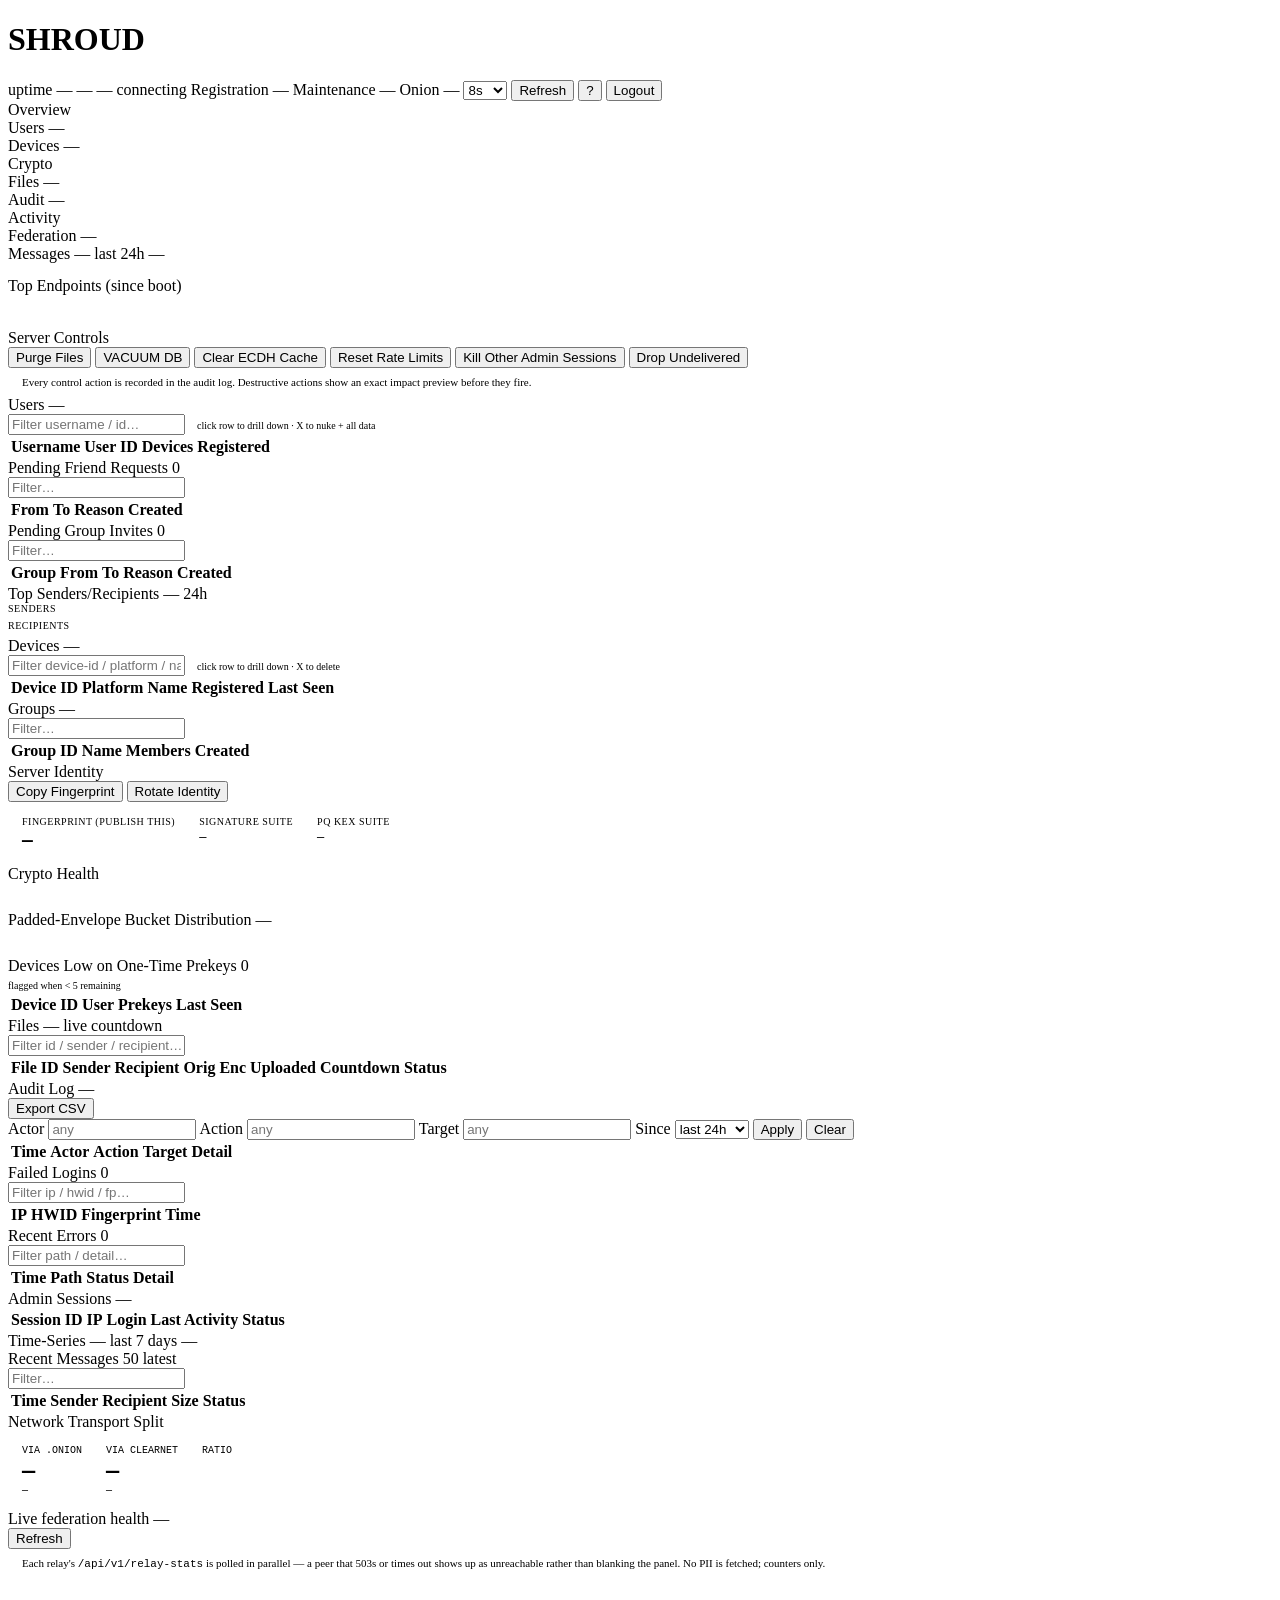
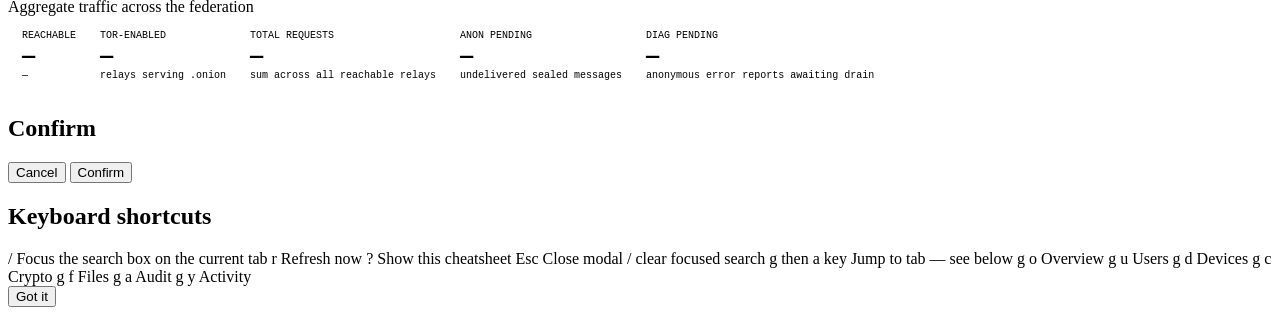
==== server/admin/index.html @ 89367233 "v2.6.0 — Tor-default, manifest v2, federation health dashboard VERSION 2.5.0 -> 2.6.0 (minor: Tor-by" ====
<!DOCTYPE html>
<html lang="en">
<head>
  <meta charset="UTF-8">
  <meta name="viewport" content="width=device-width,initial-scale=1">
  <title>SHROUD Admin</title>
  <link rel="stylesheet" href="/admin/static/admin.css">
</head>
<body>

<!-- ─── Top bar ───────────────────────────────────────────────────── -->
<div class="top">
  <h1 onclick="goTab('overview')">SHROUD</h1>
  <span class="meta" id="metaUptime">uptime —</span>
  <span class="meta" id="metaTime">—</span>
  <span class="meta" id="metaVer">—</span>
  <span class="ws-status" id="wsStatus" title="WebSocket live tail status"><span class="dot"></span><span id="wsLabel">connecting</span></span>
  <span class="spacer"></span>
  <span class="toggle" id="regToggle" onclick="toggleSetting('registration', !state.regOn)"><span class="dot"></span><span id="regLbl">Registration —</span></span>
  <span class="toggle" id="mntToggle" onclick="toggleSetting('maintenance', !state.mntOn)"><span class="dot"></span><span id="mntLbl">Maintenance —</span></span>
  <span class="toggle" id="onionToggle" onclick="toggleSetting('onion-only', !state.onionOn)"><span class="dot"></span><span id="onionLbl">Onion —</span></span>
  <select class="interval" id="refreshInterval" title="Auto-refresh cadence">
    <option value="2000">2s</option>
    <option value="5000">5s</option>
    <option value="8000" selected>8s</option>
    <option value="30000">30s</option>
    <option value="0">off</option>
  </select>
  <button class="btn" onclick="refresh()" title="Refresh now (r)">Refresh</button>
  <button class="btn" onclick="showCheatsheet()" title="Keyboard shortcuts (?)">?</button>
  <button class="btn danger" onclick="logout()">Logout</button>
</div>

<!-- ─── Tab bar ───────────────────────────────────────────────────── -->
<div class="tabs">
  <div class="tab active" data-tab="overview" onclick="goTab('overview')">Overview</div>
  <div class="tab" data-tab="users"    onclick="goTab('users')">Users <span class="badge" id="userBadge">—</span></div>
  <div class="tab" data-tab="devices"  onclick="goTab('devices')">Devices <span class="badge" id="deviceBadge">—</span></div>
  <div class="tab" data-tab="crypto"   onclick="goTab('crypto')">Crypto</div>
  <div class="tab" data-tab="files"    onclick="goTab('files')">Files <span class="badge" id="fileBadge">—</span></div>
  <div class="tab" data-tab="audit"    onclick="goTab('audit')">Audit <span class="badge" id="auditBadge">—</span></div>
  <div class="tab" data-tab="activity" onclick="goTab('activity')">Activity</div>
  <div class="tab" data-tab="federation" onclick="goTab('federation')">Federation <span class="badge" id="fedBadge">—</span></div>
</div>

<!-- ─── Overview ──────────────────────────────────────────────────── -->
<div class="section active" data-section="overview">
  <div class="grid" id="stats"></div>

  <div class="row">
    <div class="panel" style="flex:1 1 60%;margin:0 0 14px">
      <div class="panel-hdr">Messages — last 24h <span class="pill" id="hourlyTotal">—</span></div>
      <div class="chart" id="hourlyChart"></div>
    </div>
    <div class="panel" style="flex:1 1 35%;margin:0 0 14px">
      <div class="panel-hdr">Top Endpoints (since boot)</div>
      <div class="barlist" id="endpointList" style="padding:10px 14px"></div>
    </div>
  </div>

  <div class="panel">
    <div class="panel-hdr">Server Controls
      <div class="actions">
        <button onclick="ctrlConfirm('purge-files', 'Purge Files', 'This deletes expired and already-downloaded files from disk.', 'warn')">Purge Files</button>
        <button onclick="ctrlConfirm('vacuum',     'Vacuum DB',   'Reclaims disk space by repacking the SQLite database. Briefly locks the DB.', 'warn')">VACUUM DB</button>
        <button onclick="ctrlConfirm('clear-ecdh', 'Clear ECDH',  'Drops all ephemeral ECDH session keys. In-flight handshakes will need to be retried.', 'warn')">Clear ECDH Cache</button>
        <button onclick="ctrlConfirm('wipe-rate-limits', 'Reset Rate Limits', 'Resets all per-IP rate-limit buckets to zero.', 'warn')">Reset Rate Limits</button>
        <button class="danger" onclick="ctrlConfirm('kill-sessions', 'Kill Other Admin Sessions', 'Signs out every OTHER admin session except yours.', 'danger')">Kill Other Admin Sessions</button>
        <button class="danger" onclick="ctrlConfirm('clear-undelivered', 'Drop Undelivered', null, 'danger')">Drop Undelivered</button>
      </div>
    </div>
    <div style="padding:8px 14px;color:var(--dim);font-size:11px">Every control action is recorded in the audit log. Destructive actions show an exact impact preview before they fire.</div>
  </div>
</div>

<!-- ─── Users ─────────────────────────────────────────────────────── -->
<div class="section" data-section="users">
  <div class="panel">
    <div class="panel-hdr">Users <span class="pill" id="userCountPill">—</span>
      <div class="actions">
        <input type="text" class="search" data-target="userTable" placeholder="Filter username / id…">
        <span style="color:var(--dim);font-size:10px;margin-left:8px">click row to drill down · X to nuke + all data</span>
      </div>
    </div>
    <div class="body tall"><table>
      <thead><tr><th>Username</th><th>User ID</th><th>Devices</th><th>Registered</th><th></th></tr></thead>
      <tbody id="userTable"></tbody>
    </table></div>
  </div>

  <div class="panel">
    <div class="panel-hdr">Pending Friend Requests <span class="pill" id="frPill">0</span>
      <div class="actions">
        <input type="text" class="search" data-target="frTable" placeholder="Filter…">
      </div>
    </div>
    <div class="body"><table>
      <thead><tr><th>From</th><th>To</th><th>Reason</th><th>Created</th></tr></thead>
      <tbody id="frTable"></tbody>
    </table></div>
  </div>

  <div class="panel">
    <div class="panel-hdr">Pending Group Invites <span class="pill" id="giPill">0</span>
      <div class="actions">
        <input type="text" class="search" data-target="giTable" placeholder="Filter…">
      </div>
    </div>
    <div class="body"><table>
      <thead><tr><th>Group</th><th>From</th><th>To</th><th>Reason</th><th>Created</th></tr></thead>
      <tbody id="giTable"></tbody>
    </table></div>
  </div>

  <div class="panel">
    <div class="panel-hdr">Top Senders/Recipients — 24h</div>
    <div class="bars2col">
      <div>
        <div style="color:var(--dim);font-size:10px;letter-spacing:.5px;text-transform:uppercase;margin-bottom:6px">Senders</div>
        <div class="barlist" id="topSenders"></div>
      </div>
      <div>
        <div style="color:var(--dim);font-size:10px;letter-spacing:.5px;text-transform:uppercase;margin-bottom:6px">Recipients</div>
        <div class="barlist" id="topRecips"></div>
      </div>
    </div>
  </div>
</div>

<!-- ─── Devices ───────────────────────────────────────────────────── -->
<div class="section" data-section="devices">
  <div class="panel">
    <div class="panel-hdr">Devices <span class="pill" id="deviceCountPill">—</span>
      <div class="actions">
        <input type="text" class="search" data-target="devTable" placeholder="Filter device-id / platform / name…">
        <span style="color:var(--dim);font-size:10px;margin-left:8px">click row to drill down · X to delete</span>
      </div>
    </div>
    <div class="body tall"><table>
      <thead><tr><th>Device ID</th><th>Platform</th><th>Name</th><th>Registered</th><th>Last Seen</th><th></th></tr></thead>
      <tbody id="devTable"></tbody>
    </table></div>
  </div>

  <div class="panel">
    <div class="panel-hdr">Groups <span class="pill" id="grpCountPill">—</span>
      <div class="actions"><input type="text" class="search" data-target="grpTable" placeholder="Filter…"></div>
    </div>
    <div class="body"><table>
      <thead><tr><th>Group ID</th><th>Name</th><th>Members</th><th>Created</th></tr></thead>
      <tbody id="grpTable"></tbody>
    </table></div>
  </div>
</div>

<!-- ─── Crypto ────────────────────────────────────────────────────── -->
<div class="section" data-section="crypto">
  <div class="panel">
    <div class="panel-hdr">Server Identity
      <div class="actions">
        <button onclick="copyFp()">Copy Fingerprint</button>
        <button class="danger" onclick="ctrlConfirm('rotate-identity', 'Rotate Server Identity', null, 'danger')">Rotate Identity</button>
      </div>
    </div>
    <div style="padding:14px;display:flex;gap:24px;flex-wrap:wrap;align-items:baseline">
      <div>
        <div style="color:var(--dim);font-size:10px;text-transform:uppercase;letter-spacing:.5px;margin-bottom:4px">Fingerprint (publish this)</div>
        <div id="idFp" style="font-family:Consolas,monospace;font-size:18px;color:var(--accent);letter-spacing:1.5px;font-weight:600">—</div>
      </div>
      <div>
        <div style="color:var(--dim);font-size:10px;text-transform:uppercase;letter-spacing:.5px;margin-bottom:4px">Signature Suite</div>
        <div id="idSuite" style="font-family:Consolas,monospace;font-size:12px;color:var(--text)">—</div>
      </div>
      <div>
        <div style="color:var(--dim);font-size:10px;text-transform:uppercase;letter-spacing:.5px;margin-bottom:4px">PQ KEX Suite</div>
        <div id="pqSuite" style="font-family:Consolas,monospace;font-size:12px;color:var(--text)">—</div>
      </div>
    </div>
  </div>

  <div class="panel">
    <div class="panel-hdr">Crypto Health</div>
    <div class="grid" id="cryptoCards" style="padding:14px"></div>
  </div>

  <div class="panel">
    <div class="panel-hdr">Padded-Envelope Bucket Distribution
      <span class="pill" id="padTotalPill">—</span>
    </div>
    <div class="barlist" id="padBuckets" style="padding:14px"></div>
  </div>

  <div class="panel">
    <div class="panel-hdr">Devices Low on One-Time Prekeys <span class="pill" id="lowPrekeyPill">0</span>
      <div class="actions">
        <span style="color:var(--dim);font-size:10px">flagged when &lt; 5 remaining</span>
      </div>
    </div>
    <div class="body"><table>
      <thead><tr><th>Device ID</th><th>User</th><th>Prekeys</th><th>Last Seen</th></tr></thead>
      <tbody id="lowPrekeyTable"></tbody>
    </table></div>
  </div>
</div>

<!-- ─── Files ─────────────────────────────────────────────────────── -->
<div class="section" data-section="files">
  <div class="panel">
    <div class="panel-hdr">Files <span class="pill" id="fileCountPill">—</span> <span class="pill">live countdown</span>
      <div class="actions">
        <input type="text" class="search" data-target="fileTable" placeholder="Filter id / sender / recipient…">
      </div>
    </div>
    <div class="body tall"><table>
      <thead><tr><th>File ID</th><th>Sender</th><th>Recipient</th><th>Orig</th><th>Enc</th><th>Uploaded</th><th>Countdown</th><th>Status</th></tr></thead>
      <tbody id="fileTable"></tbody>
    </table></div>
  </div>
</div>

<!-- ─── Audit ─────────────────────────────────────────────────────── -->
<div class="section" data-section="audit">
  <div class="panel">
    <div class="panel-hdr">Audit Log <span class="pill" id="auditCountPill">—</span>
      <div class="actions">
        <button onclick="exportAuditCsv()">Export CSV</button>
      </div>
    </div>
    <div class="filter-row">
      <label>Actor</label>
      <input type="text" id="auditFilterActor"  placeholder="any" style="width:140px">
      <label>Action</label>
      <input type="text" id="auditFilterAction" placeholder="any" style="width:160px">
      <label>Target</label>
      <input type="text" id="auditFilterTarget" placeholder="any" style="width:160px">
      <label>Since</label>
      <select id="auditFilterSince">
        <option value="">all time</option>
        <option value="1">last hour</option>
        <option value="24" selected>last 24h</option>
        <option value="168">last 7d</option>
        <option value="720">last 30d</option>
      </select>
      <button class="tinybtn dim" onclick="applyAuditFilters()">Apply</button>
      <button class="tinybtn dim" onclick="clearAuditFilters()">Clear</button>
    </div>
    <div class="body tall"><table>
      <thead><tr><th>Time</th><th>Actor</th><th>Action</th><th>Target</th><th>Detail</th></tr></thead>
      <tbody id="auditTable"></tbody>
    </table></div>
  </div>

  <div class="panel">
    <div class="panel-hdr">Failed Logins <span class="pill" id="flPill">0</span>
      <div class="actions">
        <input type="text" class="search" data-target="flTable" placeholder="Filter ip / hwid / fp…">
      </div>
    </div>
    <div class="body"><table>
      <thead><tr><th>IP</th><th>HWID</th><th>Fingerprint</th><th>Time</th></tr></thead>
      <tbody id="flTable"></tbody>
    </table></div>
  </div>

  <div class="panel">
    <div class="panel-hdr">Recent Errors <span class="pill" id="errPill">0</span>
      <div class="actions">
        <input type="text" class="search" data-target="errTable" placeholder="Filter path / detail…">
      </div>
    </div>
    <div class="body"><table>
      <thead><tr><th>Time</th><th>Path</th><th>Status</th><th>Detail</th></tr></thead>
      <tbody id="errTable"></tbody>
    </table></div>
  </div>

  <div class="panel">
    <div class="panel-hdr">Admin Sessions <span class="pill" id="sessCountPill">—</span></div>
    <div class="body"><table>
      <thead><tr><th>Session ID</th><th>IP</th><th>Login</th><th>Last Activity</th><th>Status</th><th></th></tr></thead>
      <tbody id="sessTable"></tbody>
    </table></div>
  </div>
</div>

<!-- ─── Activity ──────────────────────────────────────────────────── -->
<div class="section" data-section="activity">
  <div class="panel">
    <div class="panel-hdr">Time-Series — last 7 days
      <span class="pill" id="seriesRangePill">—</span>
    </div>
    <div class="sparkline-row" id="seriesGrid"></div>
  </div>

  <div class="panel">
    <div class="panel-hdr">Recent Messages <span class="pill">50 latest</span>
      <div class="actions">
        <input type="text" class="search" data-target="msgTable" placeholder="Filter…">
      </div>
    </div>
    <div class="body"><table>
      <thead><tr><th>Time</th><th>Sender</th><th>Recipient</th><th>Size</th><th>Status</th></tr></thead>
      <tbody id="msgTable"></tbody>
    </table></div>
  </div>

  <div class="panel">
    <div class="panel-hdr">Network Transport Split</div>
    <div style="padding:14px;display:flex;gap:24px;flex-wrap:wrap;font-family:Consolas,monospace;font-size:12px;color:var(--text)">
      <div><div style="color:var(--dim);font-size:10px;text-transform:uppercase;margin-bottom:4px">Via .onion</div><div id="onionPct" style="font-size:22px;color:var(--accent);font-weight:700">—</div><div id="onionCount" style="color:var(--dim);font-size:10px">—</div></div>
      <div><div style="color:var(--dim);font-size:10px;text-transform:uppercase;margin-bottom:4px">Via clearnet</div><div id="clearPct" style="font-size:22px;color:var(--warn);font-weight:700">—</div><div id="clearCount" style="color:var(--dim);font-size:10px">—</div></div>
      <div style="flex:1;min-width:200px"><div style="color:var(--dim);font-size:10px;text-transform:uppercase;margin-bottom:4px">Ratio</div>
        <div class="barlist" style="margin-top:6px">
          <div class="item"><span class="track"><span class="fill" id="onionRatioBar" style="width:0%"></span></span></div>
        </div>
      </div>
    </div>
  </div>
</div>

<!-- ─── Federation ────────────────────────────────────────────────── -->
<div class="section" data-section="federation">
  <div class="panel">
    <div class="panel-hdr">Live federation health
      <span class="pill" id="fedSummary">—</span>
      <div class="actions">
        <button onclick="loadFederation()">Refresh</button>
      </div>
    </div>
    <div style="padding:8px 14px;color:var(--dim);font-size:11px">
      Each relay's <code>/api/v1/relay-stats</code> is polled in parallel — a peer that 503s or times out shows up as unreachable rather than blanking the panel. No PII is fetched; counters only.
    </div>
    <div class="grid" id="fedGrid" style="grid-template-columns:repeat(auto-fit,minmax(280px,1fr));gap:10px;padding:10px 14px"></div>
  </div>

  <div class="panel">
    <div class="panel-hdr">Aggregate traffic across the federation</div>
    <div style="padding:14px;display:flex;gap:24px;flex-wrap:wrap;font-family:Consolas,monospace;font-size:12px;color:var(--text)">
      <div><div style="color:var(--dim);font-size:10px;text-transform:uppercase;margin-bottom:4px">Reachable</div><div id="fedReachable" style="font-size:22px;color:var(--accent);font-weight:700">—</div><div id="fedTotal" style="color:var(--dim);font-size:10px">—</div></div>
      <div><div style="color:var(--dim);font-size:10px;text-transform:uppercase;margin-bottom:4px">Tor-enabled</div><div id="fedTor" style="font-size:22px;color:var(--accent);font-weight:700">—</div><div style="color:var(--dim);font-size:10px">relays serving .onion</div></div>
      <div><div style="color:var(--dim);font-size:10px;text-transform:uppercase;margin-bottom:4px">Total requests</div><div id="fedReqTotal" style="font-size:22px;color:var(--text);font-weight:700">—</div><div style="color:var(--dim);font-size:10px">sum across all reachable relays</div></div>
      <div><div style="color:var(--dim);font-size:10px;text-transform:uppercase;margin-bottom:4px">Anon pending</div><div id="fedAnonPending" style="font-size:22px;color:var(--text);font-weight:700">—</div><div style="color:var(--dim);font-size:10px">undelivered sealed messages</div></div>
      <div><div style="color:var(--dim);font-size:10px;text-transform:uppercase;margin-bottom:4px">Diag pending</div><div id="fedDiagPending" style="font-size:22px;color:var(--text);font-weight:700">—</div><div style="color:var(--dim);font-size:10px">anonymous error reports awaiting drain</div></div>
    </div>
  </div>
</div>

<!-- ─── Modal / toast / cheatsheet ────────────────────────────────── -->
<div class="modal-bg" id="modalBg">
  <div class="modal">
    <h2 id="modalTitle">Confirm</h2>
    <div class="body" id="modalBody"></div>
    <div class="impact" id="modalImpact" style="display:none"></div>
    <div class="actions">
      <button onclick="closeModal()">Cancel</button>
      <button class="primary" id="modalConfirm">Confirm</button>
    </div>
  </div>
</div>

<div class="modal-bg" id="cheatsheetBg" onclick="if(event.target===this) closeCheatsheet()">
  <div class="modal">
    <h2>Keyboard shortcuts</h2>
    <div class="body">
      <div class="cheatsheet-grid">
        <span class="kbd">/</span>             <span>Focus the search box on the current tab</span>
        <span class="kbd">r</span>             <span>Refresh now</span>
        <span class="kbd">?</span>             <span>Show this cheatsheet</span>
        <span class="kbd">Esc</span>           <span>Close modal / clear focused search</span>
        <span class="kbd">g</span> then a key  <span>Jump to tab — see below</span>
        <span class="kbd">g</span> <span class="kbd">o</span> <span>Overview</span>
        <span class="kbd">g</span> <span class="kbd">u</span> <span>Users</span>
        <span class="kbd">g</span> <span class="kbd">d</span> <span>Devices</span>
        <span class="kbd">g</span> <span class="kbd">c</span> <span>Crypto</span>
        <span class="kbd">g</span> <span class="kbd">f</span> <span>Files</span>
        <span class="kbd">g</span> <span class="kbd">a</span> <span>Audit</span>
        <span class="kbd">g</span> <span class="kbd">y</span> <span>Activity</span>
      </div>
    </div>
    <div class="actions">
      <button class="primary" onclick="closeCheatsheet()">Got it</button>
    </div>
  </div>
</div>

<div class="toast-stack" id="toastStack"></div>

<script src="/admin/static/admin.js"></script>
</body>
</html>
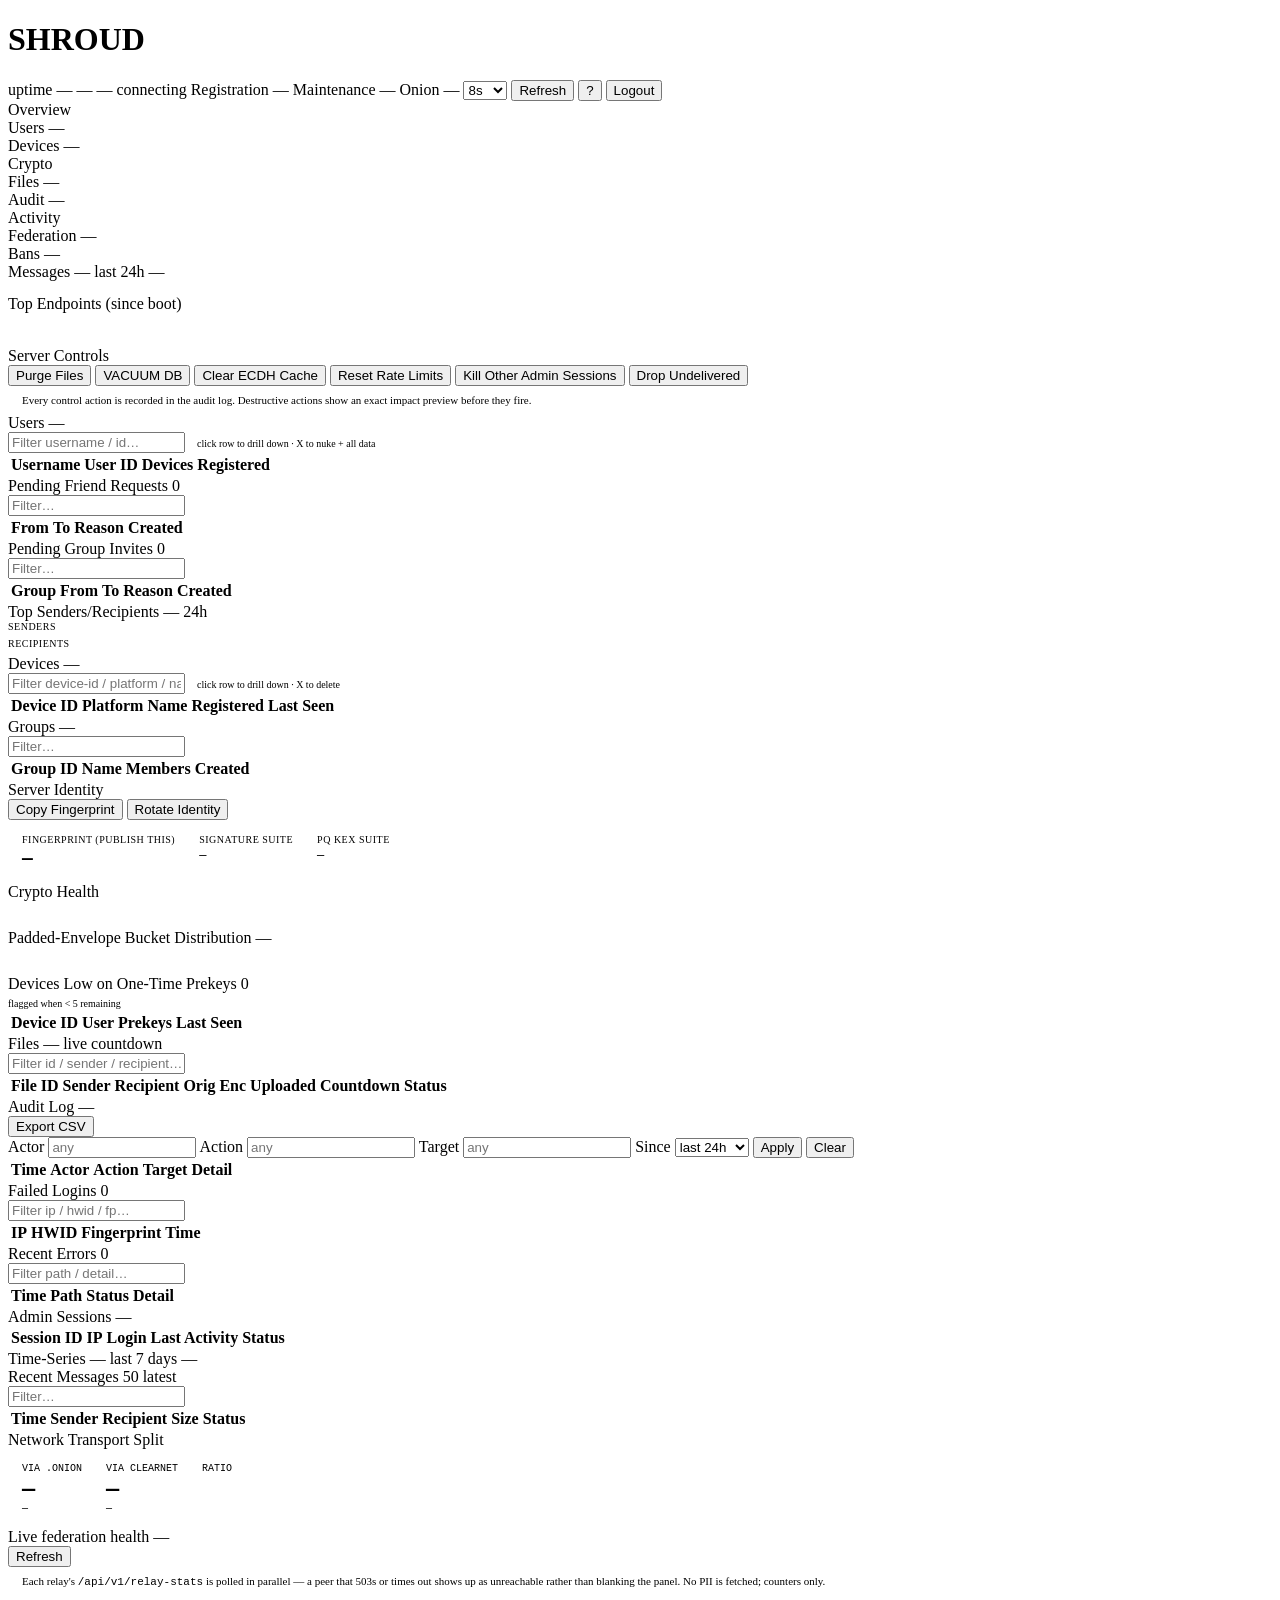
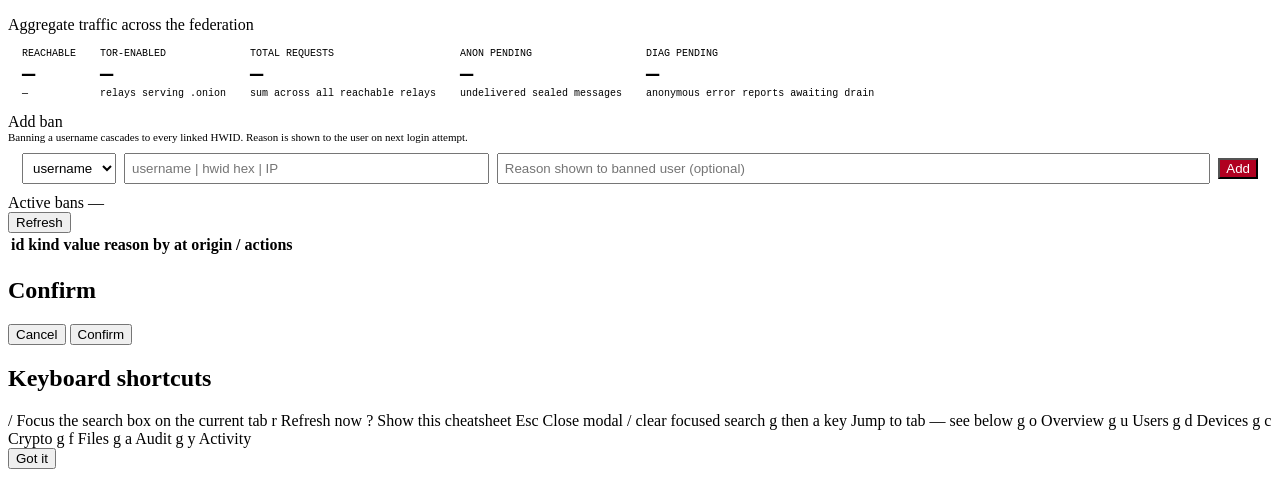
==== commit c702334f: "release: MSI continue-on-error; ban UI in web admin + admin client release-windows.yml - Mark Instal" ====
--- a/server/admin/index.html
+++ b/server/admin/index.html
@@ -41,6 +41,7 @@
   <div class="tab" data-tab="audit"    onclick="goTab('audit')">Audit <span class="badge" id="auditBadge">—</span></div>
   <div class="tab" data-tab="activity" onclick="goTab('activity')">Activity</div>
   <div class="tab" data-tab="federation" onclick="goTab('federation')">Federation <span class="badge" id="fedBadge">—</span></div>
+  <div class="tab" data-tab="bans"       onclick="goTab('bans')">Bans <span class="badge" id="banCountPill">—</span></div>
 </div>
 
 <!-- ─── Overview ──────────────────────────────────────────────────── -->
@@ -345,6 +346,36 @@
   </div>
 </div>
 
+<!-- ─── Bans ──────────────────────────────────────────────────────── -->
+<div class="section" data-section="bans">
+  <div class="panel">
+    <div class="panel-hdr">Add ban
+      <div style="font-size:11px;color:var(--dim);font-weight:normal">Banning a username cascades to every linked HWID. Reason is shown to the user on next login attempt.</div>
+    </div>
+    <div style="padding:10px 14px;display:flex;gap:8px;flex-wrap:wrap;align-items:center">
+      <select id="banKindInput" style="padding:6px">
+        <option value="username">username</option>
+        <option value="hwid">hwid</option>
+        <option value="ip">ip</option>
+      </select>
+      <input id="banValueInput"  placeholder="username | hwid hex | IP"   style="flex:1;min-width:180px;padding:6px">
+      <input id="banReasonInput" placeholder="Reason shown to banned user (optional)" style="flex:2;min-width:240px;padding:6px">
+      <button onclick="addBanCustom()" style="background:#b00020;color:white">Add</button>
+    </div>
+  </div>
+  <div class="panel">
+    <div class="panel-hdr">Active bans <span class="pill" id="banCountPill2">—</span>
+      <div class="actions"><button onclick="loadBans()">Refresh</button></div>
+    </div>
+    <div class="body"><table>
+      <thead><tr>
+        <th>id</th><th>kind</th><th>value</th><th>reason</th><th>by</th><th>at</th><th>origin / actions</th>
+      </tr></thead>
+      <tbody id="banTable"></tbody>
+    </table></div>
+  </div>
+</div>
+
 <!-- ─── Modal / toast / cheatsheet ────────────────────────────────── -->
 <div class="modal-bg" id="modalBg">
   <div class="modal">
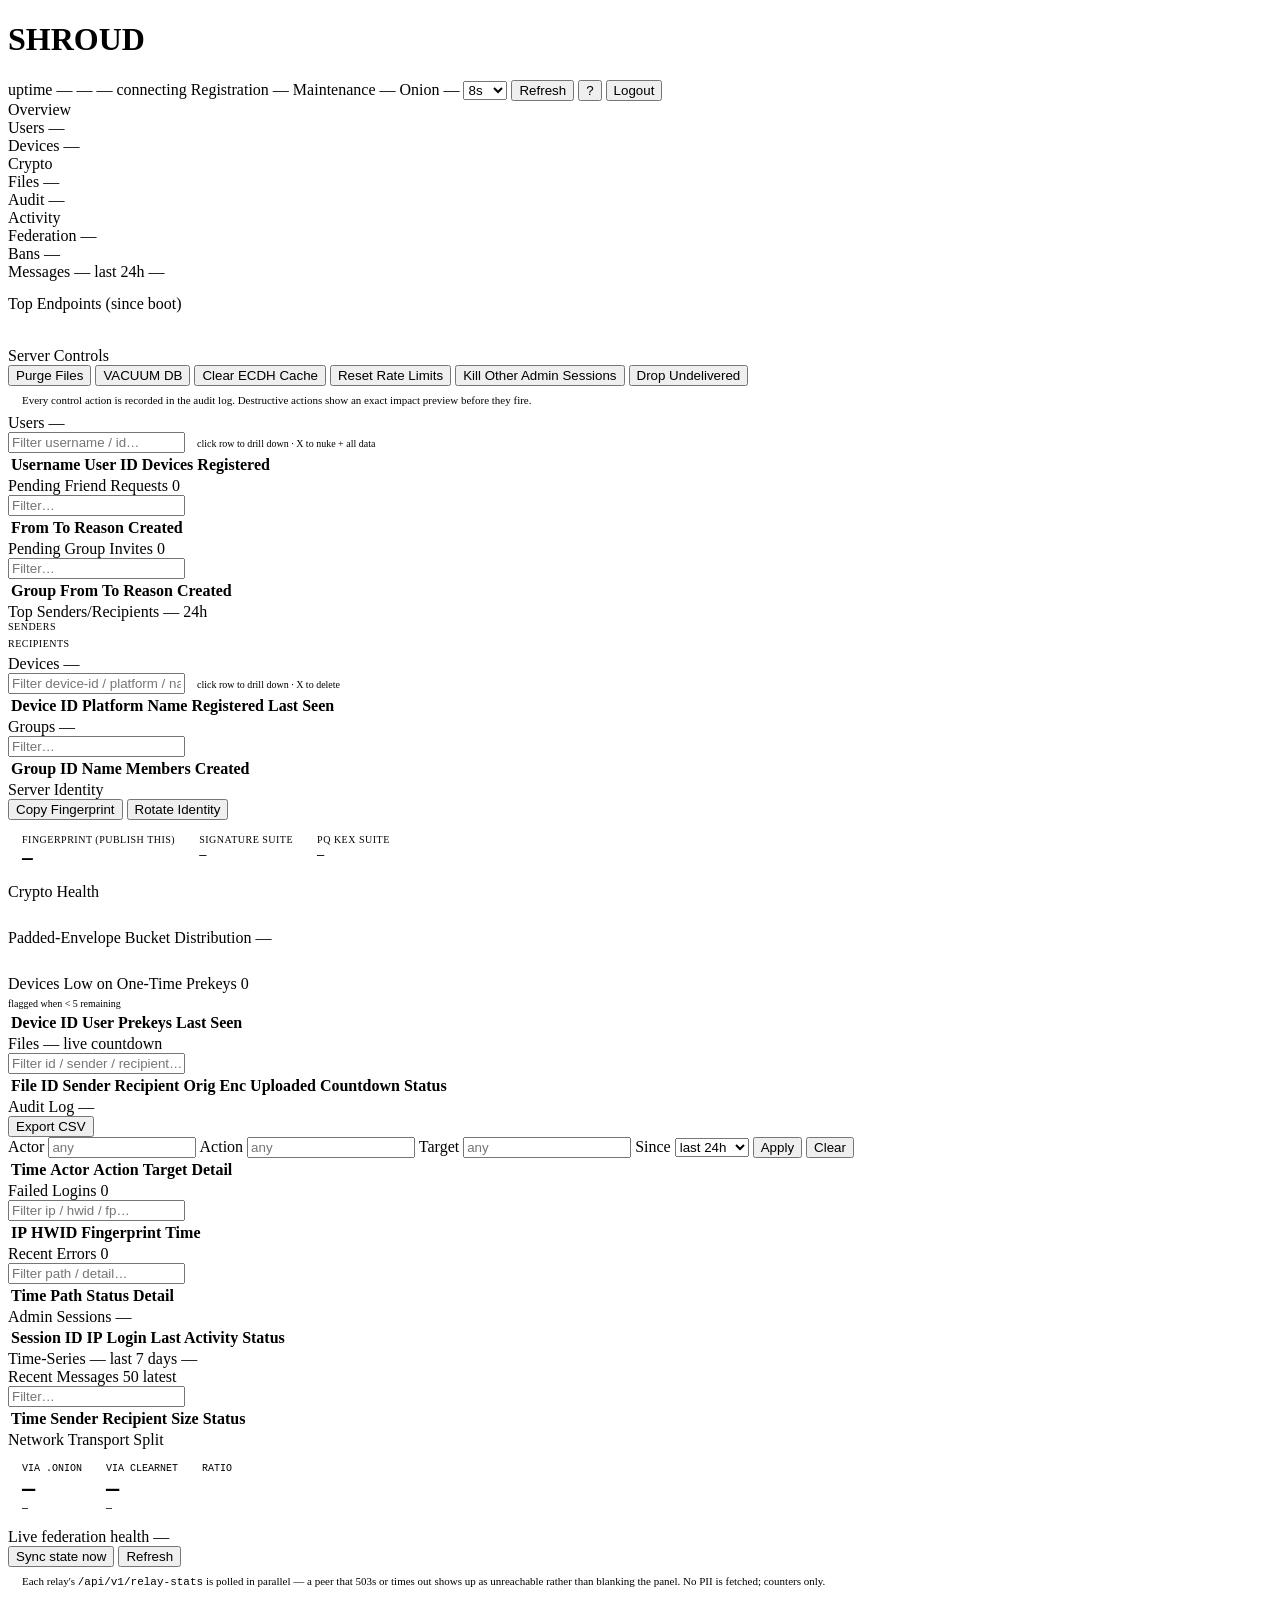
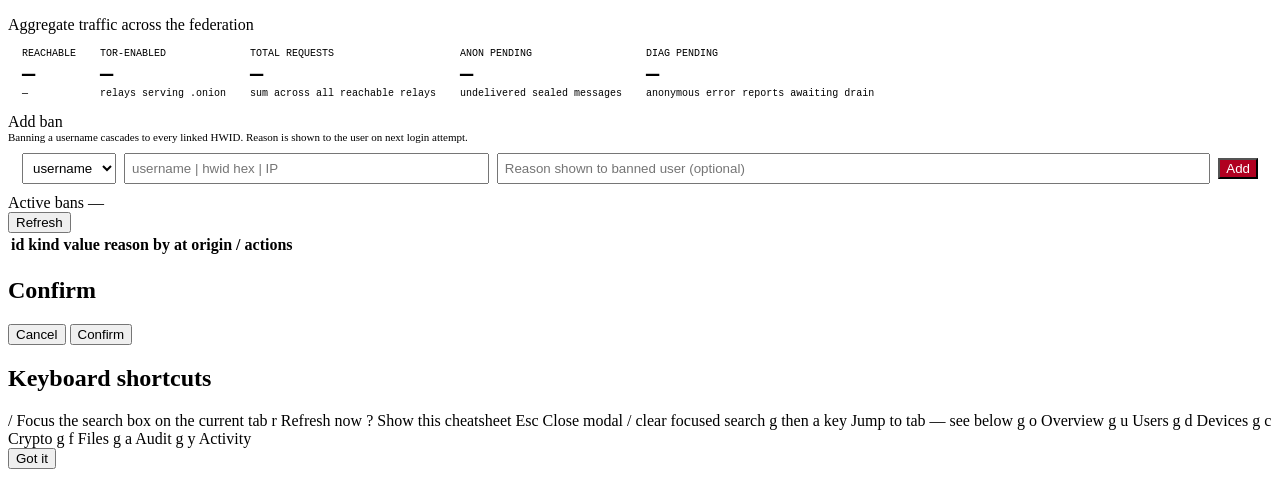
==== commit a6f0fde6: "admin: Errors tab + force-sync state events server.py - New POST /api/v1/admin/federation/sync-now (" ====
--- a/server/admin/index.html
+++ b/server/admin/index.html
@@ -325,6 +325,7 @@
     <div class="panel-hdr">Live federation health
       <span class="pill" id="fedSummary">—</span>
       <div class="actions">
+        <button onclick="forceFederationSync()">Sync state now</button>
         <button onclick="loadFederation()">Refresh</button>
       </div>
     </div>
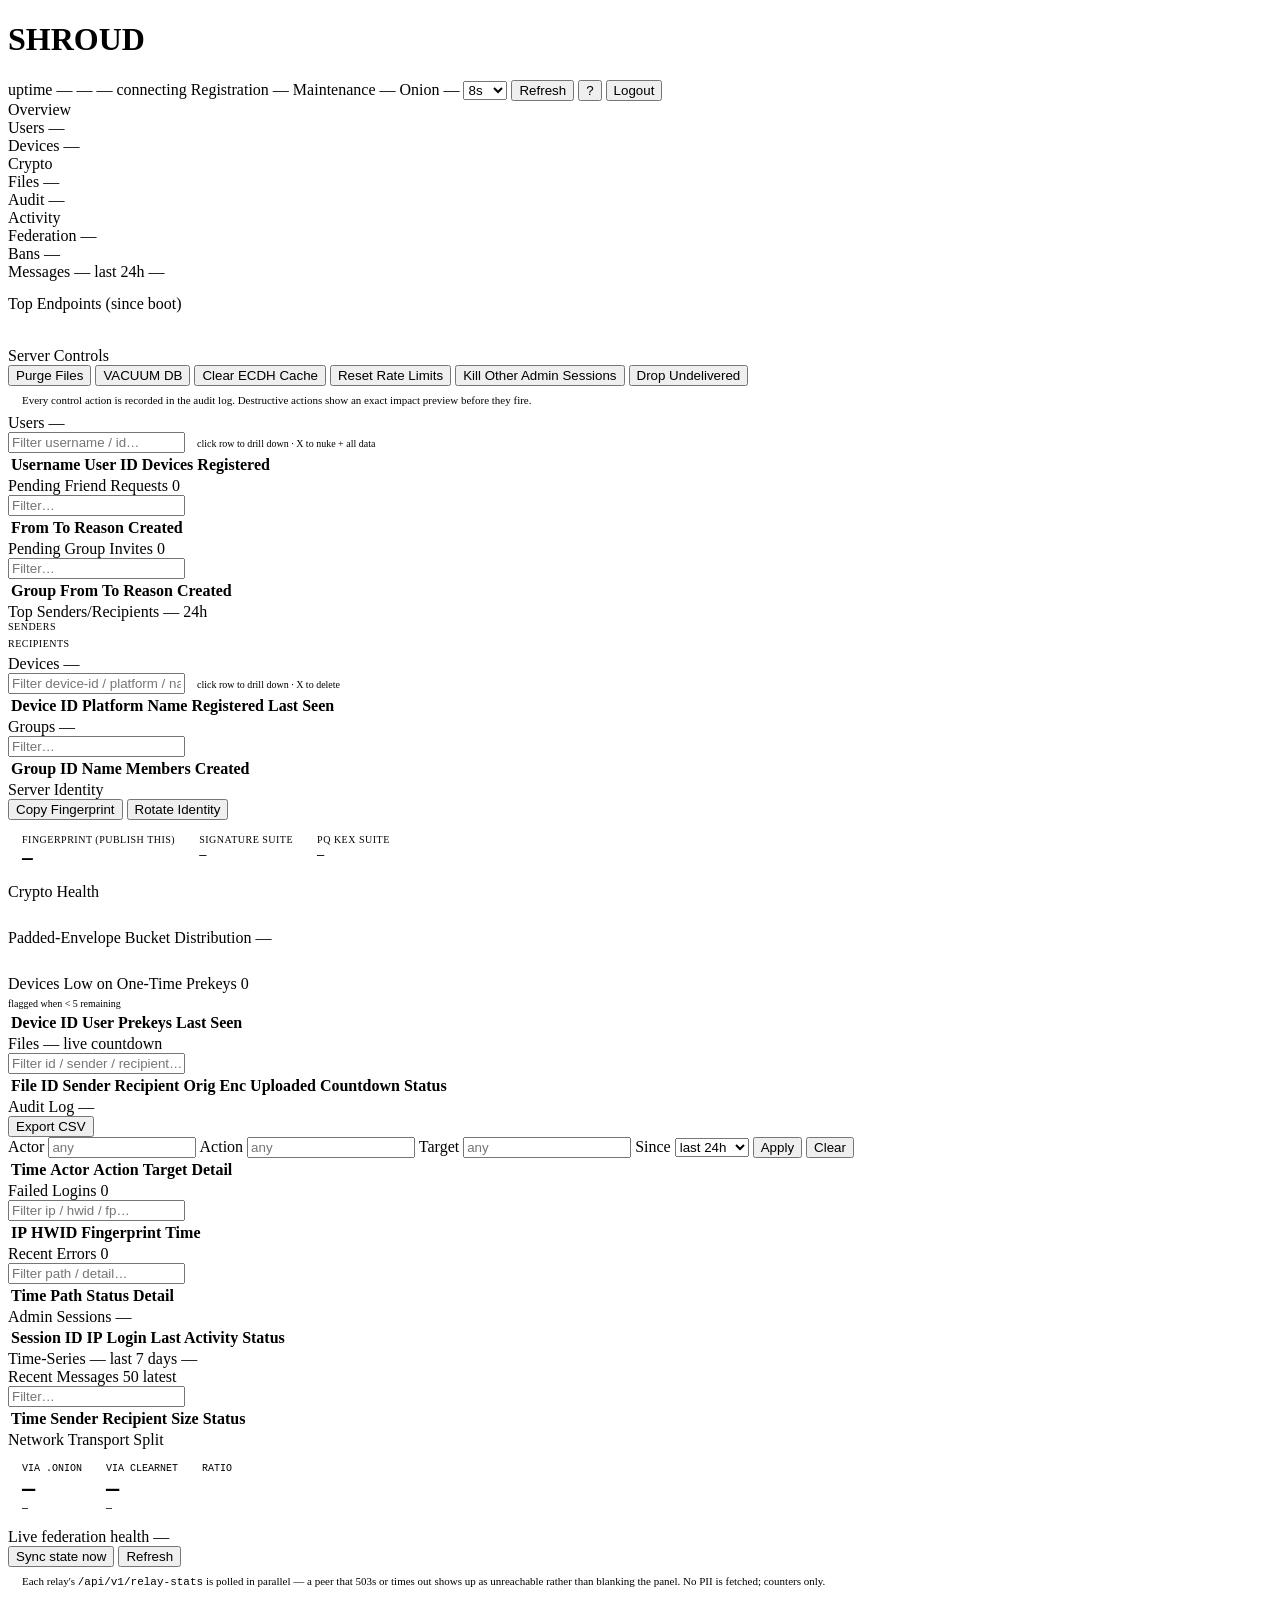
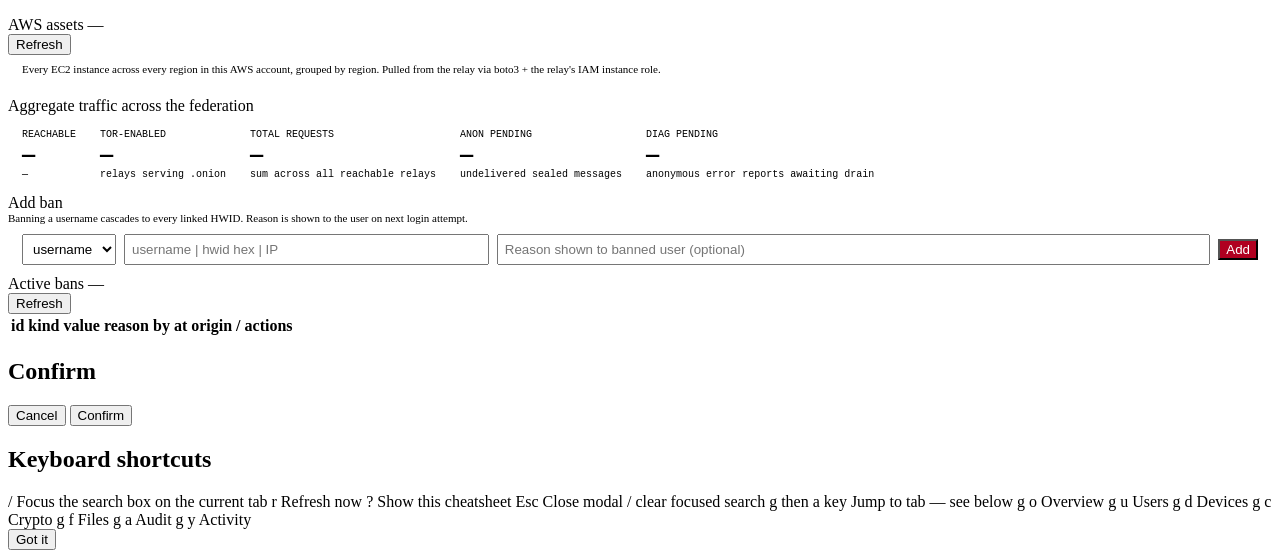
==== commit b57bd1d4: "server: federation keepalive + harden the AWS admin panel Federation keepalive -------------------- " ====
--- a/server/admin/index.html
+++ b/server/admin/index.html
@@ -336,6 +336,19 @@
   </div>
 
   <div class="panel">
+    <div class="panel-hdr">AWS assets
+      <span class="pill" id="awsSummaryPill">—</span>
+      <div class="actions">
+        <button onclick="loadFederation()">Refresh</button>
+      </div>
+    </div>
+    <div id="awsHint" style="padding:8px 14px;color:var(--dim);font-size:11px">
+      Every EC2 instance across every region in this AWS account, grouped by region. Pulled from the relay via boto3 + the relay's IAM instance role.
+    </div>
+    <div id="awsBody" style="padding:0 14px 14px"></div>
+  </div>
+
+  <div class="panel">
     <div class="panel-hdr">Aggregate traffic across the federation</div>
     <div style="padding:14px;display:flex;gap:24px;flex-wrap:wrap;font-family:Consolas,monospace;font-size:12px;color:var(--text)">
       <div><div style="color:var(--dim);font-size:10px;text-transform:uppercase;margin-bottom:4px">Reachable</div><div id="fedReachable" style="font-size:22px;color:var(--accent);font-weight:700">—</div><div id="fedTotal" style="color:var(--dim);font-size:10px">—</div></div>
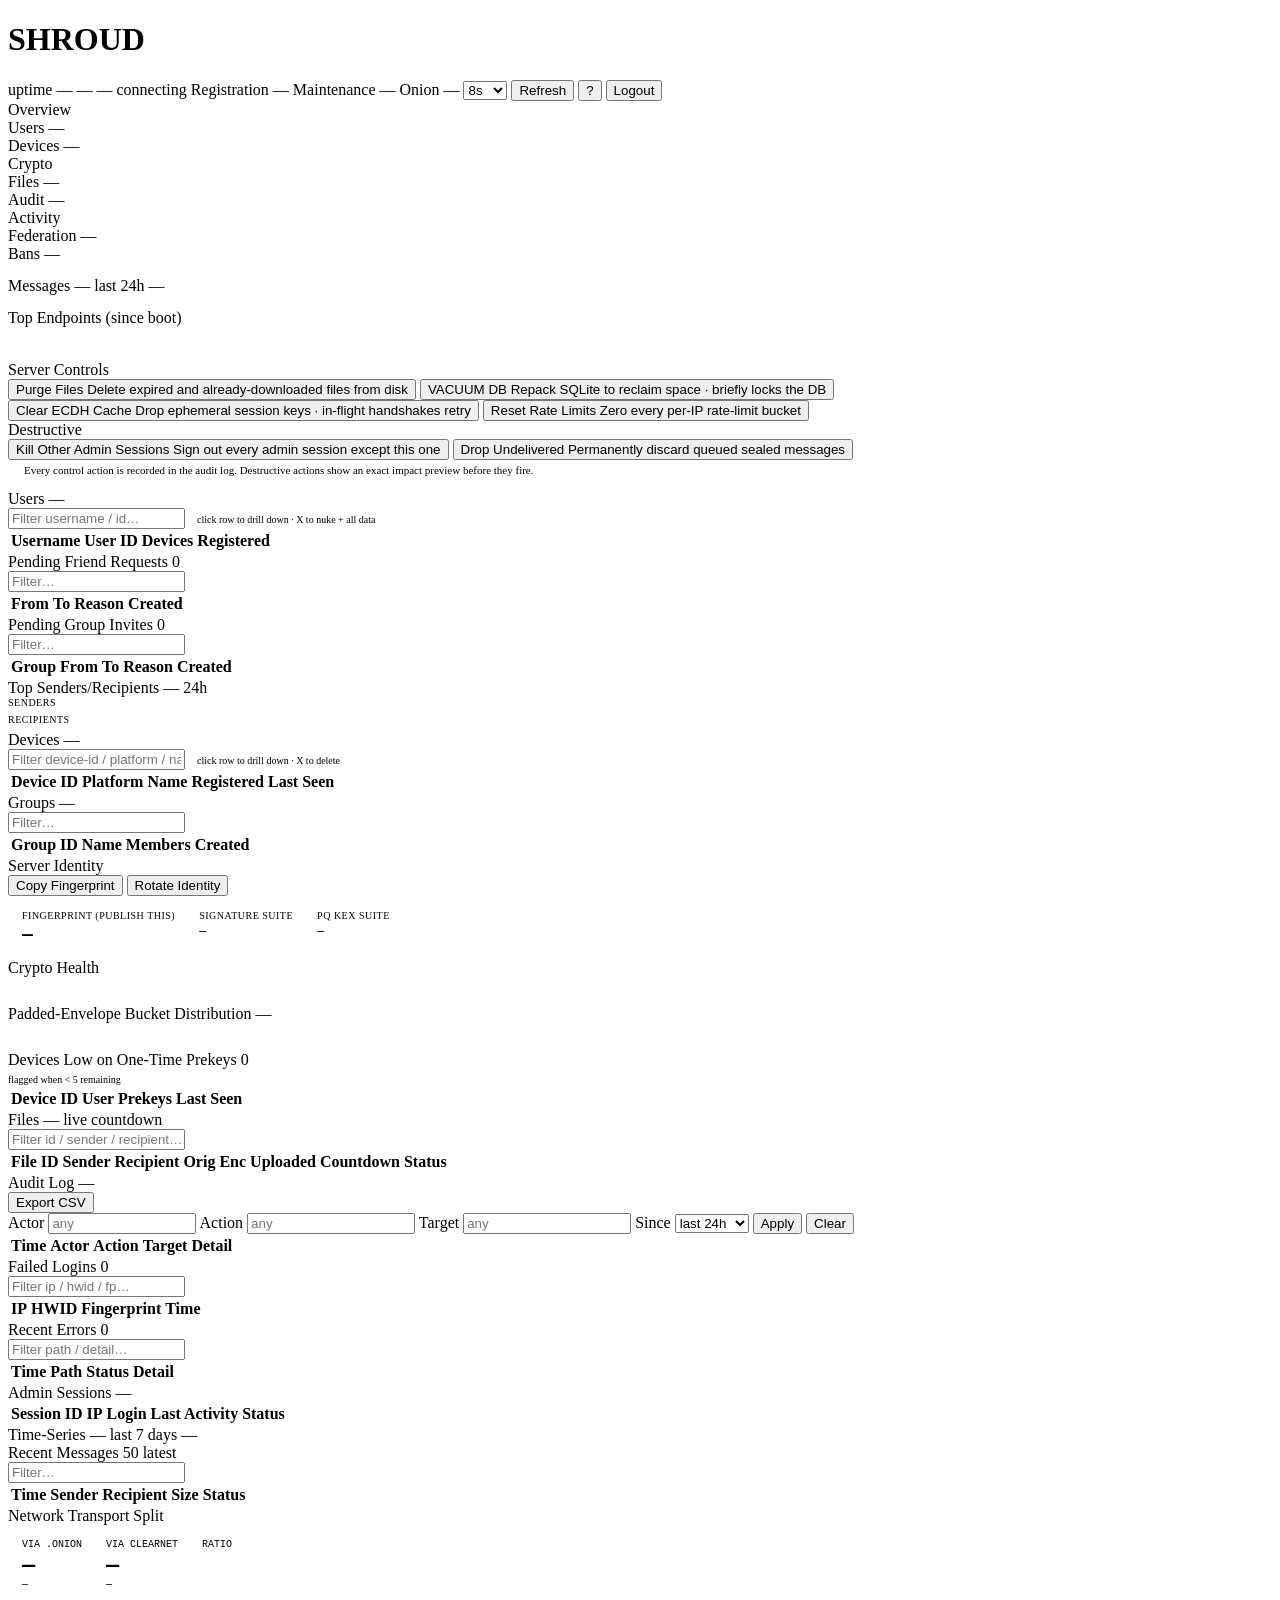
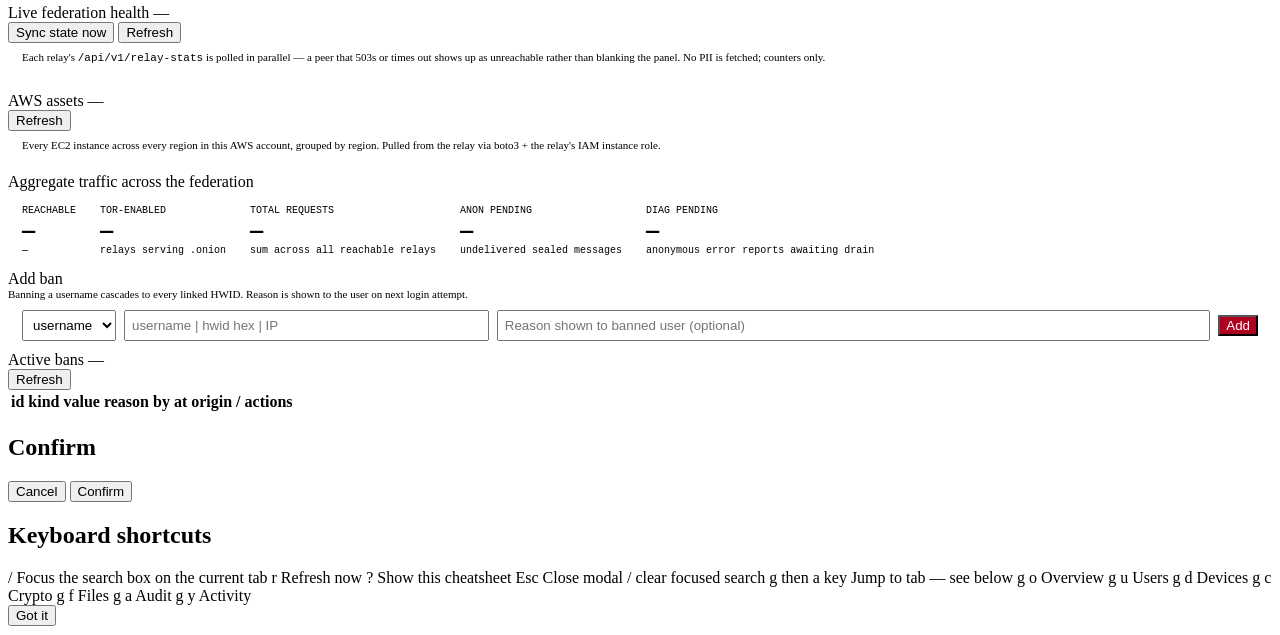
==== commit 5b08aa89: "admin: rebuild the overview, fix the invisible endpoint bars Top Endpoints never worked. `.fill` is " ====
--- a/server/admin/index.html
+++ b/server/admin/index.html
@@ -46,12 +46,17 @@
 
 <!-- ─── Overview ──────────────────────────────────────────────────── -->
 <div class="section active" data-section="overview">
-  <div class="grid" id="stats"></div>
-
-  <div class="row">
+  <div class="kpi-row" id="kpis"></div>
+  <div id="groups"></div>
+
+  <div class="row" style="margin-top:14px">
     <div class="panel" style="flex:1 1 60%;margin:0 0 14px">
       <div class="panel-hdr">Messages — last 24h <span class="pill" id="hourlyTotal">—</span></div>
-      <div class="chart" id="hourlyChart"></div>
+      <div class="chart-wrap">
+        <div class="chart-scale" id="chartScale"></div>
+        <div class="chart" id="hourlyChart"></div>
+        <div class="chart-xlabels" id="chartXLabels"></div>
+      </div>
     </div>
     <div class="panel" style="flex:1 1 35%;margin:0 0 14px">
       <div class="panel-hdr">Top Endpoints (since boot)</div>
@@ -60,17 +65,37 @@
   </div>
 
   <div class="panel">
-    <div class="panel-hdr">Server Controls
-      <div class="actions">
-        <button onclick="ctrlConfirm('purge-files', 'Purge Files', 'This deletes expired and already-downloaded files from disk.', 'warn')">Purge Files</button>
-        <button onclick="ctrlConfirm('vacuum',     'Vacuum DB',   'Reclaims disk space by repacking the SQLite database. Briefly locks the DB.', 'warn')">VACUUM DB</button>
-        <button onclick="ctrlConfirm('clear-ecdh', 'Clear ECDH',  'Drops all ephemeral ECDH session keys. In-flight handshakes will need to be retried.', 'warn')">Clear ECDH Cache</button>
-        <button onclick="ctrlConfirm('wipe-rate-limits', 'Reset Rate Limits', 'Resets all per-IP rate-limit buckets to zero.', 'warn')">Reset Rate Limits</button>
-        <button class="danger" onclick="ctrlConfirm('kill-sessions', 'Kill Other Admin Sessions', 'Signs out every OTHER admin session except yours.', 'danger')">Kill Other Admin Sessions</button>
-        <button class="danger" onclick="ctrlConfirm('clear-undelivered', 'Drop Undelivered', null, 'danger')">Drop Undelivered</button>
-      </div>
-    </div>
-    <div style="padding:8px 14px;color:var(--dim);font-size:11px">Every control action is recorded in the audit log. Destructive actions show an exact impact preview before they fire.</div>
+    <div class="panel-hdr">Server Controls</div>
+    <div class="ctrl-grid">
+      <button class="ctrl" onclick="ctrlConfirm('purge-files', 'Purge Files', 'This deletes expired and already-downloaded files from disk.', 'warn')">
+        <span class="n">Purge Files</span>
+        <span class="d">Delete expired and already-downloaded files from disk</span>
+      </button>
+      <button class="ctrl" onclick="ctrlConfirm('vacuum', 'Vacuum DB', 'Reclaims disk space by repacking the SQLite database. Briefly locks the DB.', 'warn')">
+        <span class="n">VACUUM DB</span>
+        <span class="d">Repack SQLite to reclaim space · briefly locks the DB</span>
+      </button>
+      <button class="ctrl" onclick="ctrlConfirm('clear-ecdh', 'Clear ECDH', 'Drops all ephemeral ECDH session keys. In-flight handshakes will need to be retried.', 'warn')">
+        <span class="n">Clear ECDH Cache</span>
+        <span class="d">Drop ephemeral session keys · in-flight handshakes retry</span>
+      </button>
+      <button class="ctrl" onclick="ctrlConfirm('wipe-rate-limits', 'Reset Rate Limits', 'Resets all per-IP rate-limit buckets to zero.', 'warn')">
+        <span class="n">Reset Rate Limits</span>
+        <span class="d">Zero every per-IP rate-limit bucket</span>
+      </button>
+    </div>
+    <div class="ctrl-sep">Destructive</div>
+    <div class="ctrl-grid">
+      <button class="ctrl danger" onclick="ctrlConfirm('kill-sessions', 'Kill Other Admin Sessions', 'Signs out every OTHER admin session except yours.', 'danger')">
+        <span class="n">Kill Other Admin Sessions</span>
+        <span class="d">Sign out every admin session except this one</span>
+      </button>
+      <button class="ctrl danger" onclick="ctrlConfirm('clear-undelivered', 'Drop Undelivered', null, 'danger')">
+        <span class="n">Drop Undelivered</span>
+        <span class="d">Permanently discard queued sealed messages</span>
+      </button>
+    </div>
+    <div style="padding:4px 16px 14px;color:var(--dim);font-size:11px">Every control action is recorded in the audit log. Destructive actions show an exact impact preview before they fire.</div>
   </div>
 </div>
 
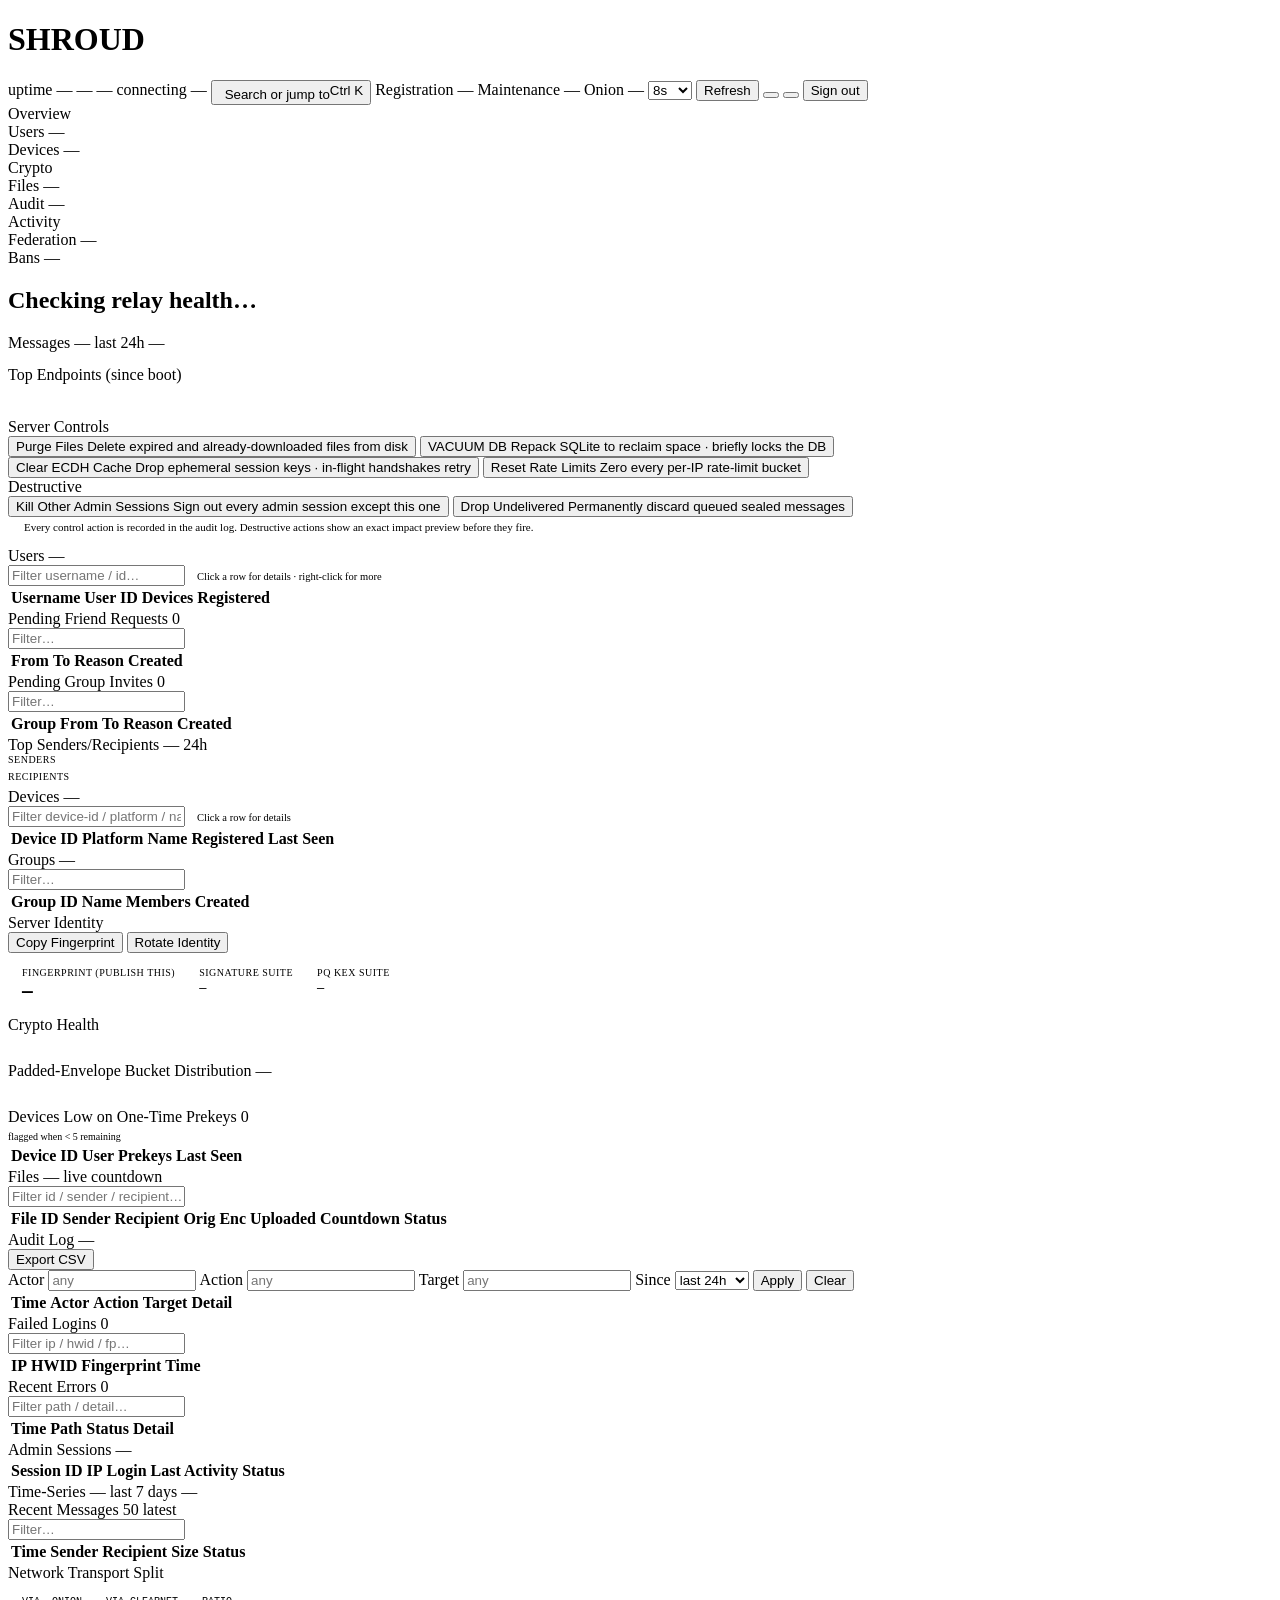
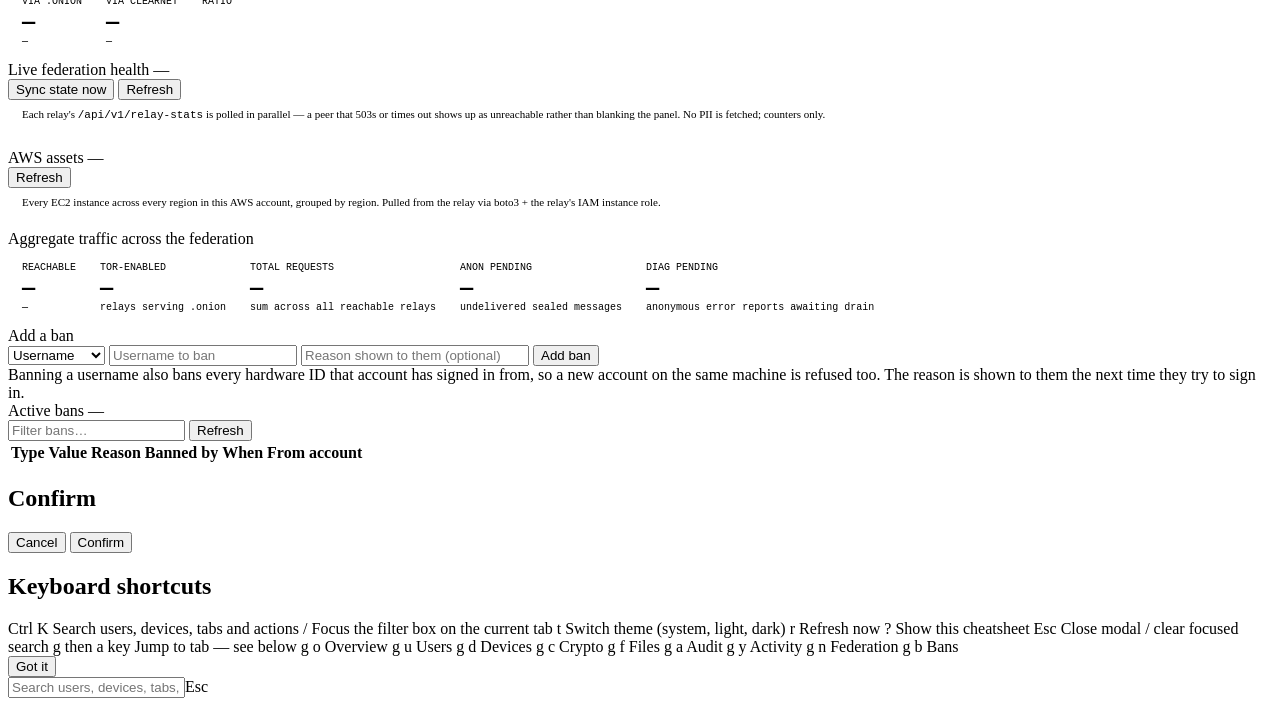
==== commit 481efacd: "admin: friendlier, feature-packed dashboard; fix stored XSS and dead toasts Security: row actions we" ====
--- a/server/admin/index.html
+++ b/server/admin/index.html
@@ -4,48 +4,59 @@
   <meta charset="UTF-8">
   <meta name="viewport" content="width=device-width,initial-scale=1">
   <title>SHROUD Admin</title>
+  <link rel="icon" href="data:image/svg+xml,%3Csvg xmlns='http://www.w3.org/2000/svg' viewBox='0 0 24 24' fill='none' stroke='%2300a8cc' stroke-width='2' stroke-linecap='round' stroke-linejoin='round'%3E%3Cpath d='M12 3l7 3v6c0 4.5-3 7.5-7 9-4-1.5-7-4.5-7-9V6z'/%3E%3C/svg%3E">
+  <script>
+    /* Apply the saved theme before first paint so there is no flash. */
+    try { var t = localStorage.getItem('shroud.admin.theme'); if (t === 'light' || t === 'dark') document.documentElement.dataset.theme = t; } catch (e) {}
+  </script>
   <link rel="stylesheet" href="/admin/static/admin.css">
 </head>
 <body>
 
 <!-- ─── Top bar ───────────────────────────────────────────────────── -->
 <div class="top">
-  <h1 onclick="goTab('overview')">SHROUD</h1>
-  <span class="meta" id="metaUptime">uptime —</span>
-  <span class="meta" id="metaTime">—</span>
-  <span class="meta" id="metaVer">—</span>
-  <span class="ws-status" id="wsStatus" title="WebSocket live tail status"><span class="dot"></span><span id="wsLabel">connecting</span></span>
+  <h1 onclick="goTab('overview')" title="Back to overview"><span data-icon="shield"></span>SHROUD</h1>
+  <span class="meta-wrap">
+    <span class="meta" id="metaUptime" title="How long this relay process has been running">uptime —</span>
+    <span class="meta" id="metaTime">—</span>
+    <span class="meta" id="metaVer">—</span>
+    <span class="ws-status" id="wsStatus" title="Live event stream: audit entries, errors and failed logins arrive instantly while this is green"><span class="dot"></span><span id="wsLabel">connecting</span></span>
+    <span class="fresh" id="freshness" title="Time since the numbers on screen were last fetched">—</span>
+  </span>
   <span class="spacer"></span>
-  <span class="toggle" id="regToggle" onclick="toggleSetting('registration', !state.regOn)"><span class="dot"></span><span id="regLbl">Registration —</span></span>
-  <span class="toggle" id="mntToggle" onclick="toggleSetting('maintenance', !state.mntOn)"><span class="dot"></span><span id="mntLbl">Maintenance —</span></span>
-  <span class="toggle" id="onionToggle" onclick="toggleSetting('onion-only', !state.onionOn)"><span class="dot"></span><span id="onionLbl">Onion —</span></span>
-  <select class="interval" id="refreshInterval" title="Auto-refresh cadence">
+  <button class="btn search-btn" onclick="openPalette()" title="Search users, devices, tabs and actions (Ctrl+K)"><span style="display:inline-flex;gap:6px;align-items:center"><span data-icon="search"></span><span class="lbl">Search or jump to</span></span><span class="kbd">Ctrl K</span></button>
+  <span class="toggle" id="regToggle" role="switch" tabindex="0" onclick="confirmToggle('registration')" title="Whether new accounts can be created on this relay"><span class="dot"></span><span id="regLbl">Registration —</span></span>
+  <span class="toggle" id="mntToggle" role="switch" tabindex="0" onclick="confirmToggle('maintenance')" title="Maintenance mode refuses new messages while you work on the relay"><span class="dot"></span><span id="mntLbl">Maintenance —</span></span>
+  <span class="toggle" id="onionToggle" role="switch" tabindex="0" onclick="confirmToggle('onion-only')" title="Onion-only refuses every client request that does not arrive over Tor"><span class="dot"></span><span id="onionLbl">Onion —</span></span>
+  <select class="interval" id="refreshInterval" title="How often the dashboard refreshes. Pauses while this browser tab is hidden.">
     <option value="2000">2s</option>
     <option value="5000">5s</option>
     <option value="8000" selected>8s</option>
     <option value="30000">30s</option>
     <option value="0">off</option>
   </select>
-  <button class="btn" onclick="refresh()" title="Refresh now (r)">Refresh</button>
-  <button class="btn" onclick="showCheatsheet()" title="Keyboard shortcuts (?)">?</button>
-  <button class="btn danger" onclick="logout()">Logout</button>
+  <button class="btn" onclick="refresh(true)" title="Refresh now (r)"><span data-icon="refresh"></span><span class="lbl-r">Refresh</span></button>
+  <button class="btn theme-btn" id="themeBtn" onclick="cycleTheme()" title="Theme: follow system"><span data-icon="monitor"></span></button>
+  <button class="btn theme-btn" onclick="showCheatsheet()" title="Keyboard shortcuts (?)"><span data-icon="keyboard"></span></button>
+  <button class="btn danger" onclick="logout()" title="Sign out of the admin panel"><span data-icon="logout"></span><span class="lbl-r">Sign out</span></button>
 </div>
 
 <!-- ─── Tab bar ───────────────────────────────────────────────────── -->
 <div class="tabs">
-  <div class="tab active" data-tab="overview" onclick="goTab('overview')">Overview</div>
-  <div class="tab" data-tab="users"    onclick="goTab('users')">Users <span class="badge" id="userBadge">—</span></div>
-  <div class="tab" data-tab="devices"  onclick="goTab('devices')">Devices <span class="badge" id="deviceBadge">—</span></div>
-  <div class="tab" data-tab="crypto"   onclick="goTab('crypto')">Crypto</div>
-  <div class="tab" data-tab="files"    onclick="goTab('files')">Files <span class="badge" id="fileBadge">—</span></div>
-  <div class="tab" data-tab="audit"    onclick="goTab('audit')">Audit <span class="badge" id="auditBadge">—</span></div>
-  <div class="tab" data-tab="activity" onclick="goTab('activity')">Activity</div>
-  <div class="tab" data-tab="federation" onclick="goTab('federation')">Federation <span class="badge" id="fedBadge">—</span></div>
-  <div class="tab" data-tab="bans"       onclick="goTab('bans')">Bans <span class="badge" id="banCountPill">—</span></div>
+  <div class="tab active" data-tab="overview" data-icon-tab="grid" tabindex="0" onclick="goTab('overview')">Overview</div>
+  <div class="tab" data-tab="users" data-icon-tab="users" tabindex="0"    onclick="goTab('users')">Users <span class="badge" id="userBadge">—</span></div>
+  <div class="tab" data-tab="devices" data-icon-tab="devices" tabindex="0"  onclick="goTab('devices')">Devices <span class="badge" id="deviceBadge">—</span></div>
+  <div class="tab" data-tab="crypto" data-icon-tab="key" tabindex="0"   onclick="goTab('crypto')">Crypto</div>
+  <div class="tab" data-tab="files" data-icon-tab="file" tabindex="0"    onclick="goTab('files')">Files <span class="badge" id="fileBadge">—</span></div>
+  <div class="tab" data-tab="audit" data-icon-tab="list" tabindex="0"    onclick="goTab('audit')">Audit <span class="badge" id="auditBadge">—</span></div>
+  <div class="tab" data-tab="activity" data-icon-tab="activity" tabindex="0" onclick="goTab('activity')">Activity</div>
+  <div class="tab" data-tab="federation" data-icon-tab="globe" tabindex="0" onclick="goTab('federation')">Federation <span class="badge" id="fedBadge">—</span></div>
+  <div class="tab" data-tab="bans" data-icon-tab="ban" tabindex="0"       onclick="goTab('bans')">Bans <span class="badge" id="banCountPill">—</span></div>
 </div>
 
 <!-- ─── Overview ──────────────────────────────────────────────────── -->
 <div class="section active" data-section="overview">
+  <div class="health" id="health"><div class="hi"><span data-icon="check"></span></div><div><h2>Checking relay health…</h2></div></div>
   <div class="kpi-row" id="kpis"></div>
   <div id="groups"></div>
 
@@ -105,7 +116,7 @@
     <div class="panel-hdr">Users <span class="pill" id="userCountPill">—</span>
       <div class="actions">
         <input type="text" class="search" data-target="userTable" placeholder="Filter username / id…">
-        <span style="color:var(--dim);font-size:10px;margin-left:8px">click row to drill down · X to nuke + all data</span>
+        <span class="hint muted" style="font-size:10.5px;margin-left:8px">Click a row for details · right-click for more</span>
       </div>
     </div>
     <div class="body tall"><table>
@@ -159,7 +170,7 @@
     <div class="panel-hdr">Devices <span class="pill" id="deviceCountPill">—</span>
       <div class="actions">
         <input type="text" class="search" data-target="devTable" placeholder="Filter device-id / platform / name…">
-        <span style="color:var(--dim);font-size:10px;margin-left:8px">click row to drill down · X to delete</span>
+        <span class="hint muted" style="font-size:10.5px;margin-left:8px">Click a row for details</span>
       </div>
     </div>
     <div class="body tall"><table>
@@ -357,7 +368,7 @@
     <div style="padding:8px 14px;color:var(--dim);font-size:11px">
       Each relay's <code>/api/v1/relay-stats</code> is polled in parallel — a peer that 503s or times out shows up as unreachable rather than blanking the panel. No PII is fetched; counters only.
     </div>
-    <div class="grid" id="fedGrid" style="grid-template-columns:repeat(auto-fit,minmax(280px,1fr));gap:10px;padding:10px 14px"></div>
+    <div class="grid" id="fedGrid" style="grid-template-columns:repeat(auto-fill,minmax(300px,1fr));gap:10px;padding:10px 14px"></div>
   </div>
 
   <div class="panel">
@@ -388,27 +399,29 @@
 <!-- ─── Bans ──────────────────────────────────────────────────────── -->
 <div class="section" data-section="bans">
   <div class="panel">
-    <div class="panel-hdr">Add ban
-      <div style="font-size:11px;color:var(--dim);font-weight:normal">Banning a username cascades to every linked HWID. Reason is shown to the user on next login attempt.</div>
-    </div>
-    <div style="padding:10px 14px;display:flex;gap:8px;flex-wrap:wrap;align-items:center">
-      <select id="banKindInput" style="padding:6px">
-        <option value="username">username</option>
-        <option value="hwid">hwid</option>
-        <option value="ip">ip</option>
+    <div class="panel-hdr">Add a ban</div>
+    <form class="form-row" onsubmit="event.preventDefault(); addBanCustom()">
+      <select id="banKindInput" class="field" aria-label="What to ban" onchange="banKindChanged()">
+        <option value="username">Username</option>
+        <option value="hwid">Hardware ID</option>
+        <option value="ip">IP address</option>
       </select>
-      <input id="banValueInput"  placeholder="username | hwid hex | IP"   style="flex:1;min-width:180px;padding:6px">
-      <input id="banReasonInput" placeholder="Reason shown to banned user (optional)" style="flex:2;min-width:240px;padding:6px">
-      <button onclick="addBanCustom()" style="background:#b00020;color:white">Add</button>
-    </div>
+      <input id="banValueInput" class="field" placeholder="Username to ban" style="flex:1;min-width:180px" aria-label="Value" autocomplete="off" spellcheck="false">
+      <input id="banReasonInput" class="field" placeholder="Reason shown to them (optional)" style="flex:2;min-width:220px" aria-label="Reason">
+      <button type="submit" class="b danger-o"><span data-icon="ban"></span>Add ban</button>
+    </form>
+    <div class="form-help" id="banHelp">Banning a username also bans every hardware ID that account has signed in from, so a new account on the same machine is refused too. The reason is shown to them the next time they try to sign in.</div>
   </div>
   <div class="panel">
     <div class="panel-hdr">Active bans <span class="pill" id="banCountPill2">—</span>
-      <div class="actions"><button onclick="loadBans()">Refresh</button></div>
+      <div class="actions">
+        <input type="text" class="search" data-target="banTable" placeholder="Filter bans…">
+        <button onclick="loadBans()">Refresh</button>
+      </div>
     </div>
     <div class="body"><table>
       <thead><tr>
-        <th>id</th><th>kind</th><th>value</th><th>reason</th><th>by</th><th>at</th><th>origin / actions</th>
+        <th>Type</th><th>Value</th><th>Reason</th><th>Banned by</th><th>When</th><th>From account</th><th></th>
       </tr></thead>
       <tbody id="banTable"></tbody>
     </table></div>
@@ -433,7 +446,9 @@
     <h2>Keyboard shortcuts</h2>
     <div class="body">
       <div class="cheatsheet-grid">
-        <span class="kbd">/</span>             <span>Focus the search box on the current tab</span>
+        <span class="kbd">Ctrl K</span>        <span>Search users, devices, tabs and actions</span>
+        <span class="kbd">/</span>             <span>Focus the filter box on the current tab</span>
+        <span class="kbd">t</span>             <span>Switch theme (system, light, dark)</span>
         <span class="kbd">r</span>             <span>Refresh now</span>
         <span class="kbd">?</span>             <span>Show this cheatsheet</span>
         <span class="kbd">Esc</span>           <span>Close modal / clear focused search</span>
@@ -445,6 +460,8 @@
         <span class="kbd">g</span> <span class="kbd">f</span> <span>Files</span>
         <span class="kbd">g</span> <span class="kbd">a</span> <span>Audit</span>
         <span class="kbd">g</span> <span class="kbd">y</span> <span>Activity</span>
+        <span class="kbd">g</span> <span class="kbd">n</span> <span>Federation</span>
+        <span class="kbd">g</span> <span class="kbd">b</span> <span>Bans</span>
       </div>
     </div>
     <div class="actions">
@@ -453,7 +470,14 @@
   </div>
 </div>
 
-<div class="toast-stack" id="toastStack"></div>
+<div class="toast-stack" id="toastStack" aria-live="polite"></div>
+
+<div class="palette-bg" id="paletteBg" onclick="if(event.target===this) closePalette()">
+  <div class="palette" role="dialog" aria-label="Search">
+    <div class="pin"><span data-icon="search"></span><input id="paletteInput" placeholder="Search users, devices, tabs, actions…" autocomplete="off" spellcheck="false"><span class="kbd">Esc</span></div>
+    <div class="res" id="paletteRes"></div>
+  </div>
+</div>
 
 <script src="/admin/static/admin.js"></script>
 </body>
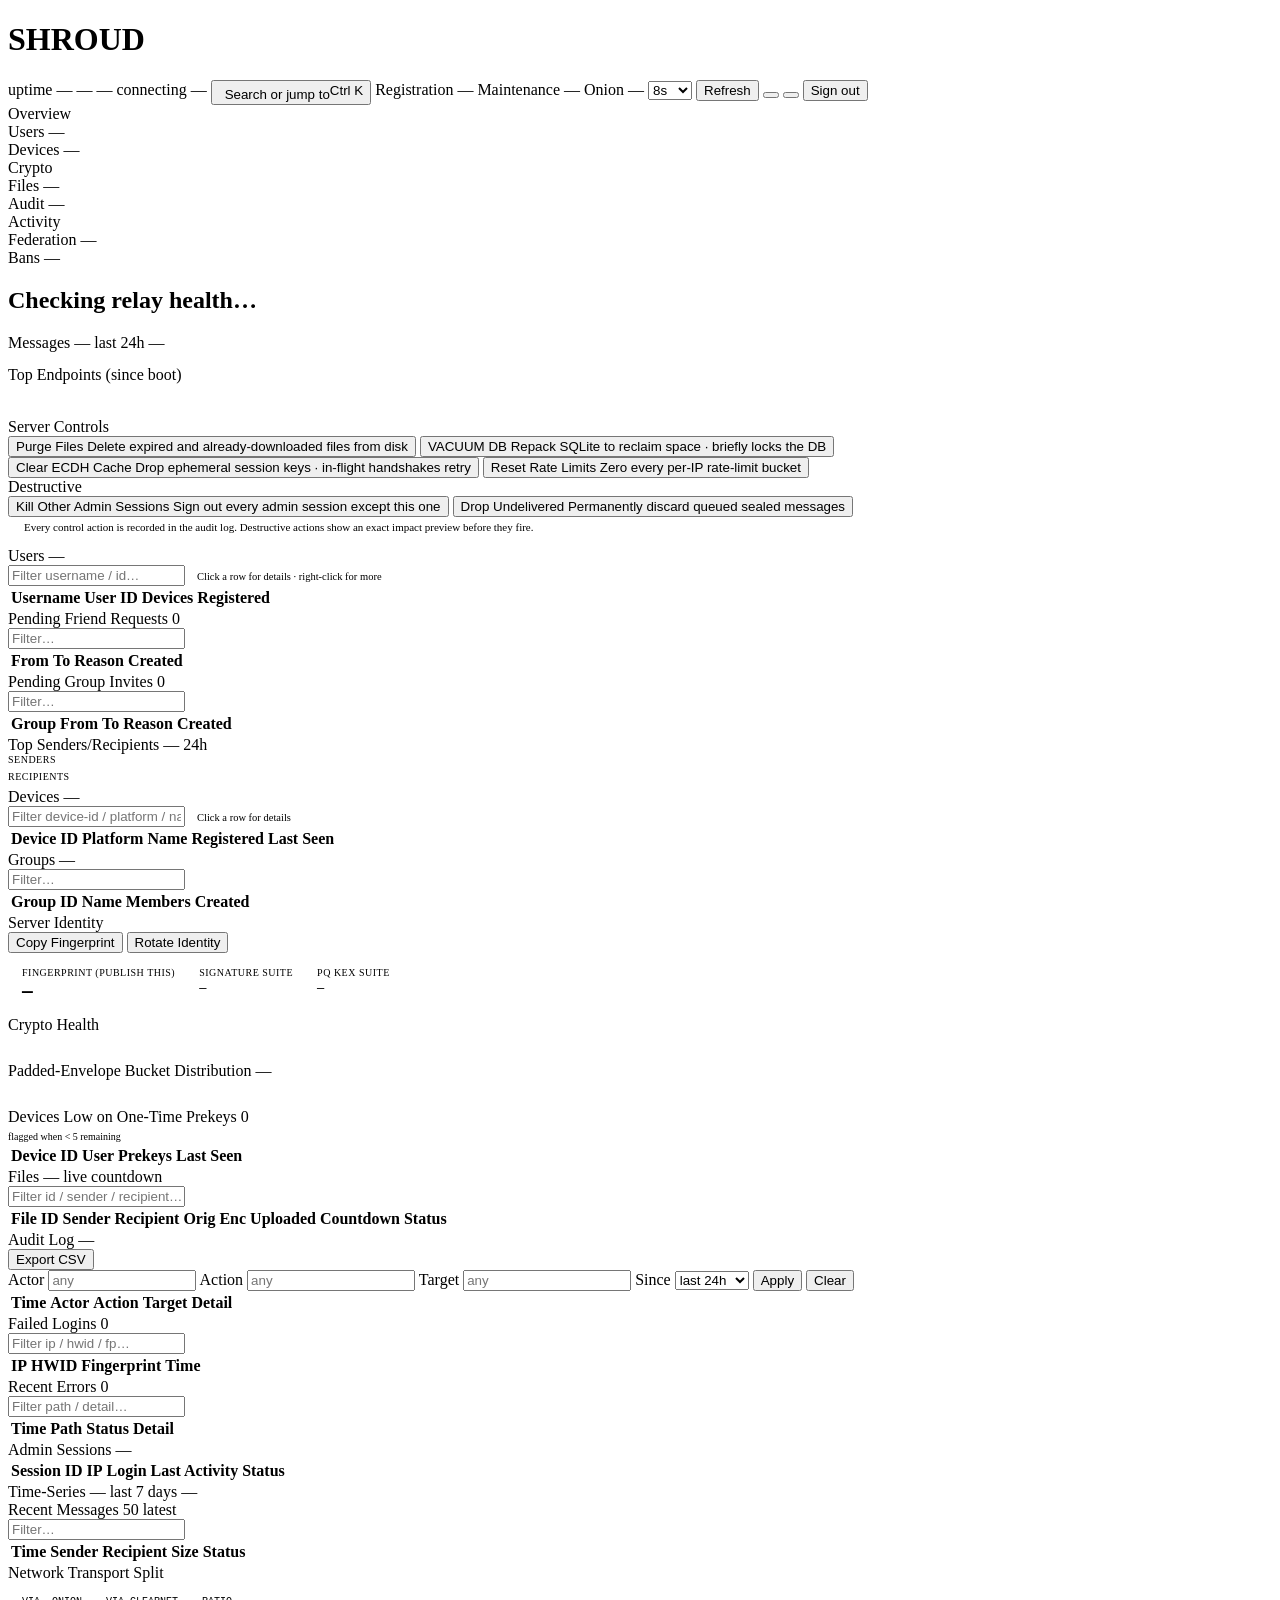
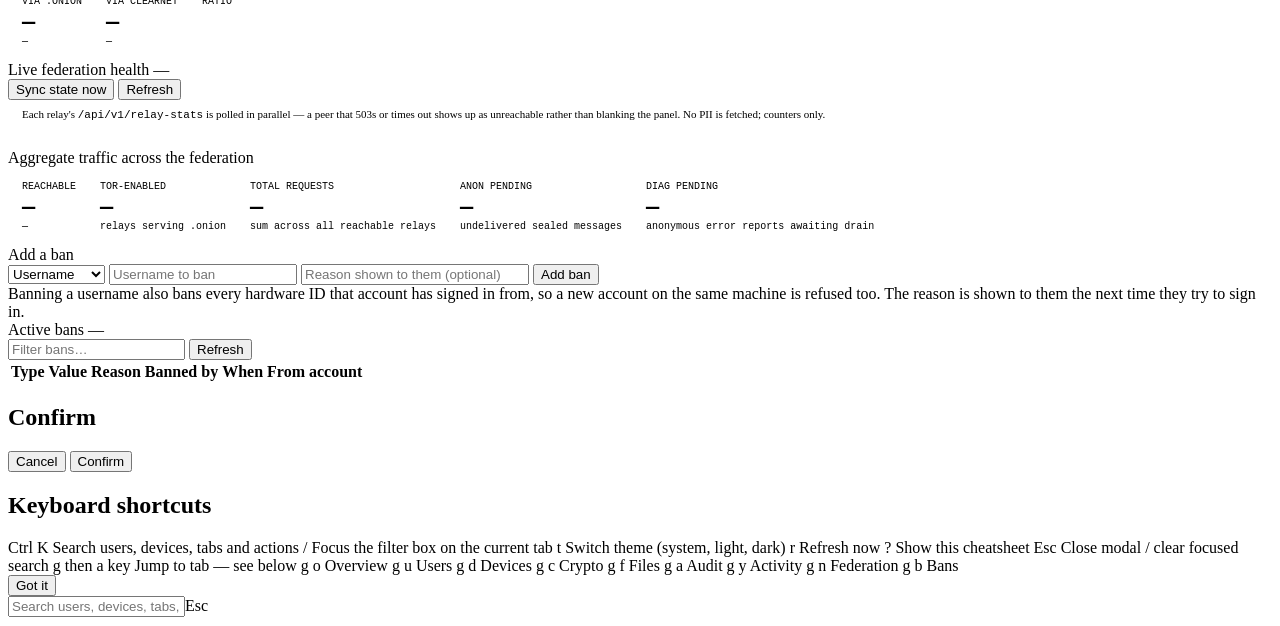
==== commit c1e55cca: "server, admin: remove the AWS inventory and EC2 controls The four-relay AWS deployment is retired; S" ====
--- a/server/admin/index.html
+++ b/server/admin/index.html
@@ -372,19 +372,6 @@
   </div>
 
   <div class="panel">
-    <div class="panel-hdr">AWS assets
-      <span class="pill" id="awsSummaryPill">—</span>
-      <div class="actions">
-        <button onclick="loadFederation()">Refresh</button>
-      </div>
-    </div>
-    <div id="awsHint" style="padding:8px 14px;color:var(--dim);font-size:11px">
-      Every EC2 instance across every region in this AWS account, grouped by region. Pulled from the relay via boto3 + the relay's IAM instance role.
-    </div>
-    <div id="awsBody" style="padding:0 14px 14px"></div>
-  </div>
-
-  <div class="panel">
     <div class="panel-hdr">Aggregate traffic across the federation</div>
     <div style="padding:14px;display:flex;gap:24px;flex-wrap:wrap;font-family:Consolas,monospace;font-size:12px;color:var(--text)">
       <div><div style="color:var(--dim);font-size:10px;text-transform:uppercase;margin-bottom:4px">Reachable</div><div id="fedReachable" style="font-size:22px;color:var(--accent);font-weight:700">—</div><div id="fedTotal" style="color:var(--dim);font-size:10px">—</div></div>
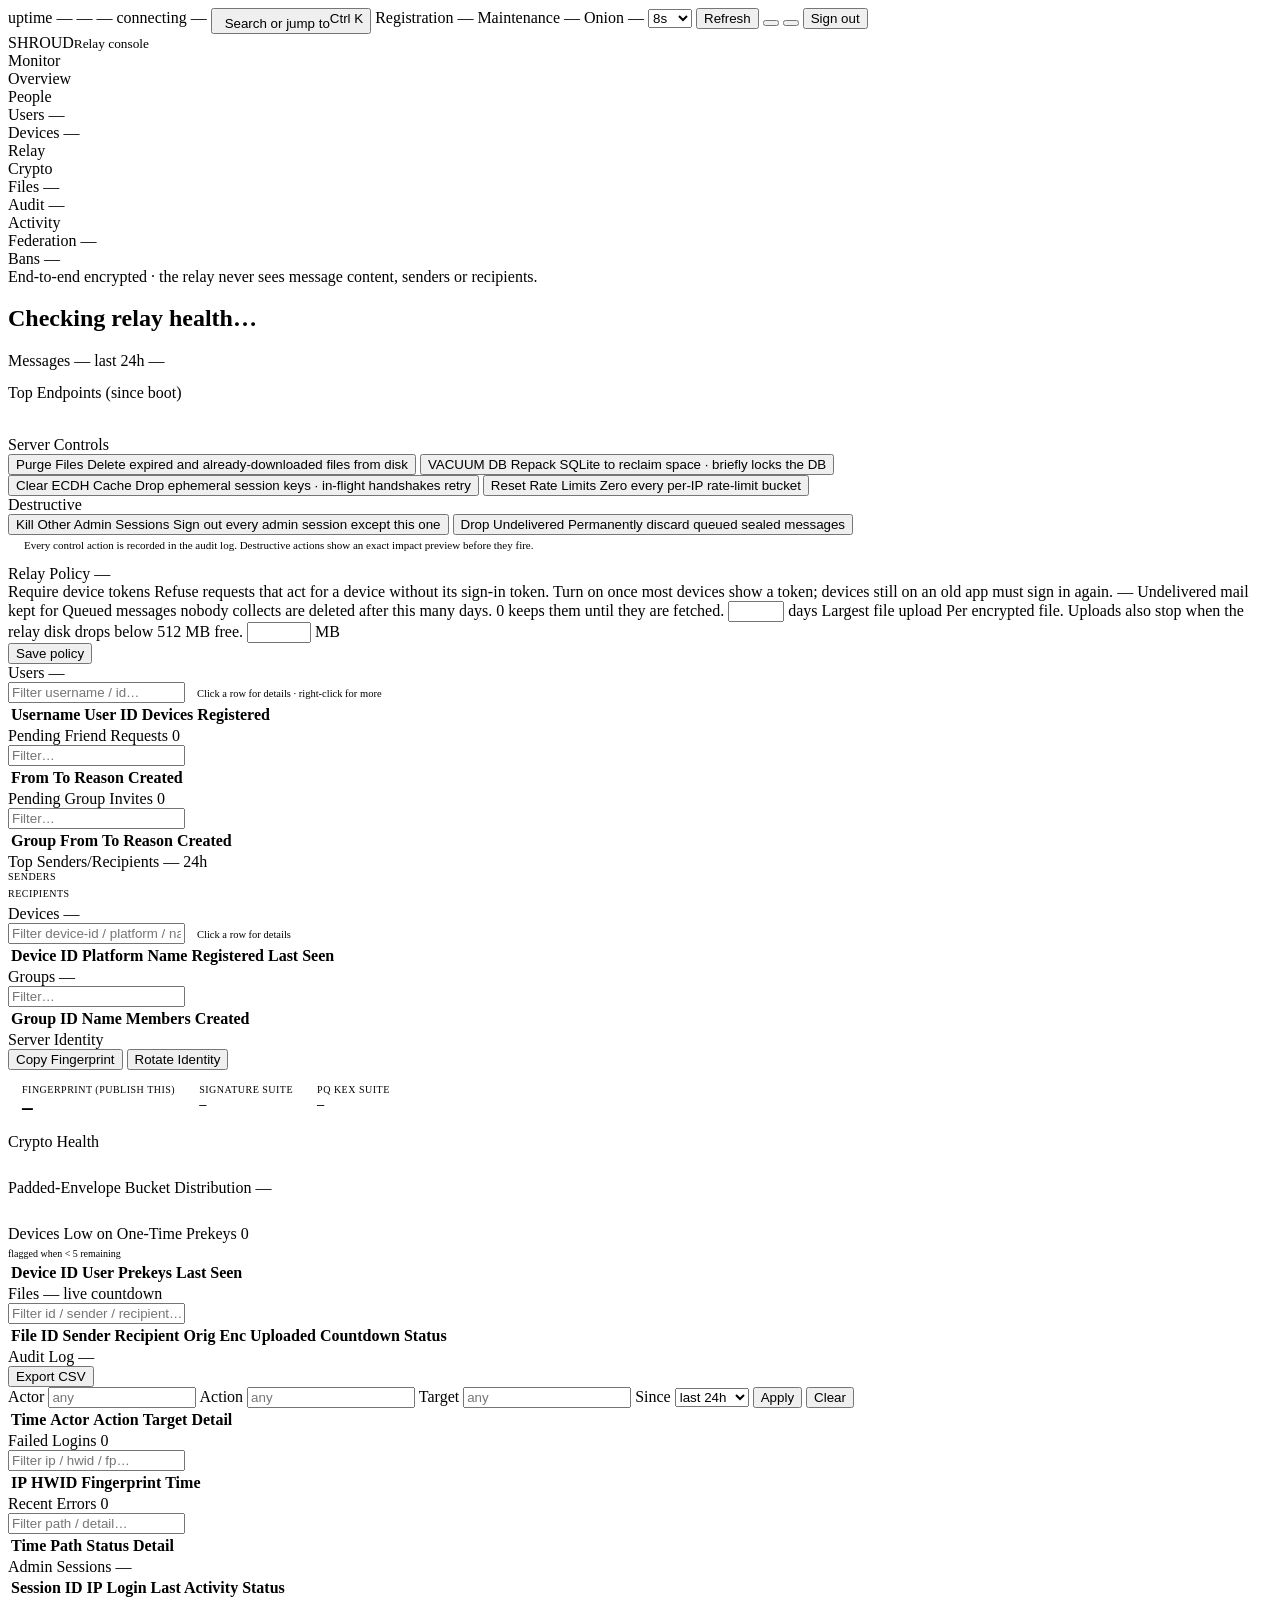
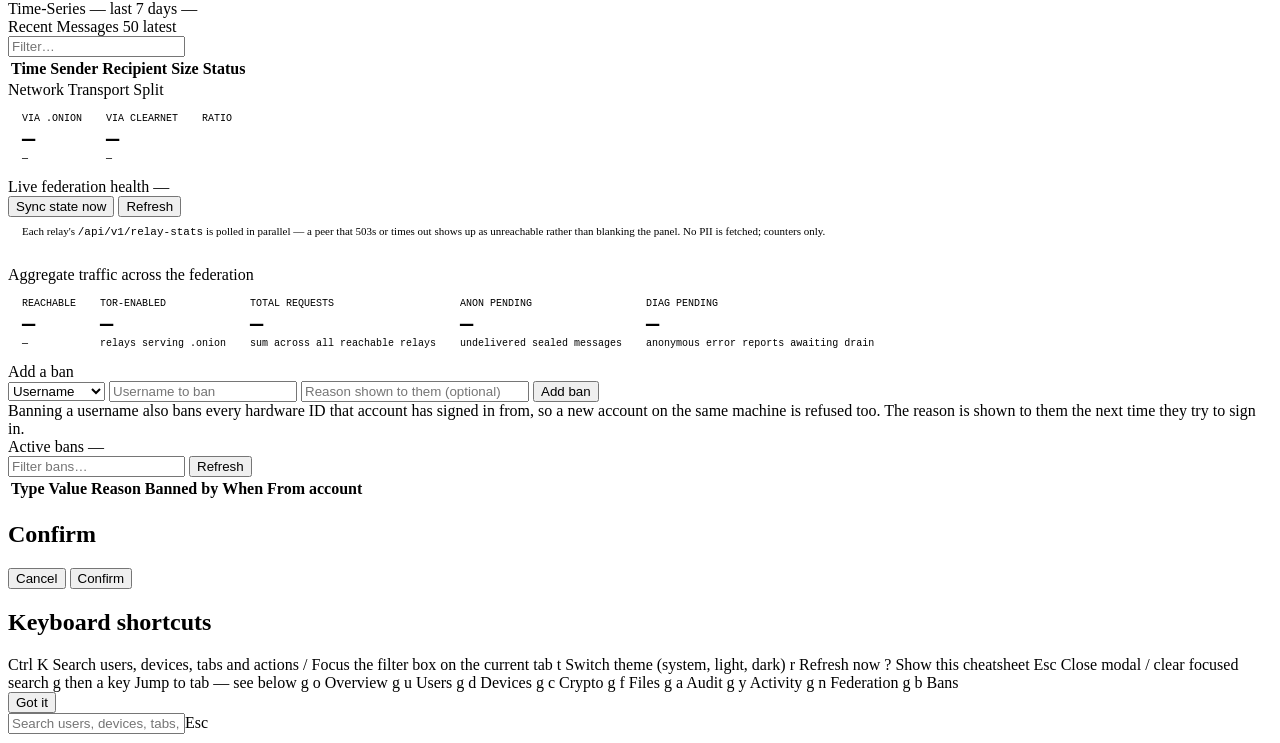
==== commit 8490438c: "Redesign the relay's web pages: landing page, admin console, sign-in - Browsers that open the relay " ====
--- a/server/admin/index.html
+++ b/server/admin/index.html
@@ -11,11 +11,10 @@
   </script>
   <link rel="stylesheet" href="/admin/static/admin.css">
 </head>
-<body>
+<body class="console">
 
 <!-- ─── Top bar ───────────────────────────────────────────────────── -->
 <div class="top">
-  <h1 onclick="goTab('overview')" title="Back to overview"><span data-icon="shield"></span>SHROUD</h1>
   <span class="meta-wrap">
     <span class="meta" id="metaUptime" title="How long this relay process has been running">uptime —</span>
     <span class="meta" id="metaTime">—</span>
@@ -42,17 +41,25 @@
 </div>
 
 <!-- ─── Tab bar ───────────────────────────────────────────────────── -->
-<div class="tabs">
+<nav class="tabs" aria-label="Sections">
+  <div class="brand" onclick="goTab('overview')" title="Back to overview">
+    <span class="mark"><span data-icon="shield"></span></span>
+    <span class="name">SHROUD<small>Relay console</small></span>
+  </div>
+  <div class="nav-label">Monitor</div>
   <div class="tab active" data-tab="overview" data-icon-tab="grid" tabindex="0" onclick="goTab('overview')">Overview</div>
+  <div class="nav-label">People</div>
   <div class="tab" data-tab="users" data-icon-tab="users" tabindex="0"    onclick="goTab('users')">Users <span class="badge" id="userBadge">—</span></div>
   <div class="tab" data-tab="devices" data-icon-tab="devices" tabindex="0"  onclick="goTab('devices')">Devices <span class="badge" id="deviceBadge">—</span></div>
+  <div class="nav-label">Relay</div>
   <div class="tab" data-tab="crypto" data-icon-tab="key" tabindex="0"   onclick="goTab('crypto')">Crypto</div>
   <div class="tab" data-tab="files" data-icon-tab="file" tabindex="0"    onclick="goTab('files')">Files <span class="badge" id="fileBadge">—</span></div>
   <div class="tab" data-tab="audit" data-icon-tab="list" tabindex="0"    onclick="goTab('audit')">Audit <span class="badge" id="auditBadge">—</span></div>
   <div class="tab" data-tab="activity" data-icon-tab="activity" tabindex="0" onclick="goTab('activity')">Activity</div>
   <div class="tab" data-tab="federation" data-icon-tab="globe" tabindex="0" onclick="goTab('federation')">Federation <span class="badge" id="fedBadge">—</span></div>
   <div class="tab" data-tab="bans" data-icon-tab="ban" tabindex="0"       onclick="goTab('bans')">Bans <span class="badge" id="banCountPill">—</span></div>
-</div>
+  <div class="nav-foot">End-to-end encrypted · the relay never sees message content, senders or recipients.</div>
+</nav>
 
 <!-- ─── Overview ──────────────────────────────────────────────────── -->
 <div class="section active" data-section="overview">
@@ -107,6 +114,28 @@
       </button>
     </div>
     <div style="padding:4px 16px 14px;color:var(--dim);font-size:11px">Every control action is recorded in the audit log. Destructive actions show an exact impact preview before they fire.</div>
+  </div>
+
+  <div class="panel" id="policyPanel">
+    <div class="panel-hdr">Relay Policy <span class="pill" id="policyTokenPill">—</span></div>
+    <div class="policy-grid">
+      <label class="policy-item">
+        <span class="n">Require device tokens</span>
+        <span class="d">Refuse requests that act for a device without its sign-in token. Turn on once most devices show a token; devices still on an old app must sign in again.</span>
+        <span class="toggle" id="policyTokens" role="switch" tabindex="0"><span class="dot"></span><span id="policyTokensLbl">—</span></span>
+      </label>
+      <label class="policy-item">
+        <span class="n">Undelivered mail kept for</span>
+        <span class="d">Queued messages nobody collects are deleted after this many days. 0 keeps them until they are fetched.</span>
+        <span class="policy-input"><input type="number" class="field" id="policyRetention" min="0" max="365" step="1"> days</span>
+      </label>
+      <label class="policy-item">
+        <span class="n">Largest file upload</span>
+        <span class="d">Per encrypted file. Uploads also stop when the relay disk drops below 512 MB free.</span>
+        <span class="policy-input"><input type="number" class="field" id="policyUpload" min="1" max="4096" step="1"> MB</span>
+      </label>
+    </div>
+    <div class="policy-actions"><button class="b primary" id="policySave">Save policy</button><span class="muted" id="policyStatus"></span></div>
   </div>
 </div>
 
